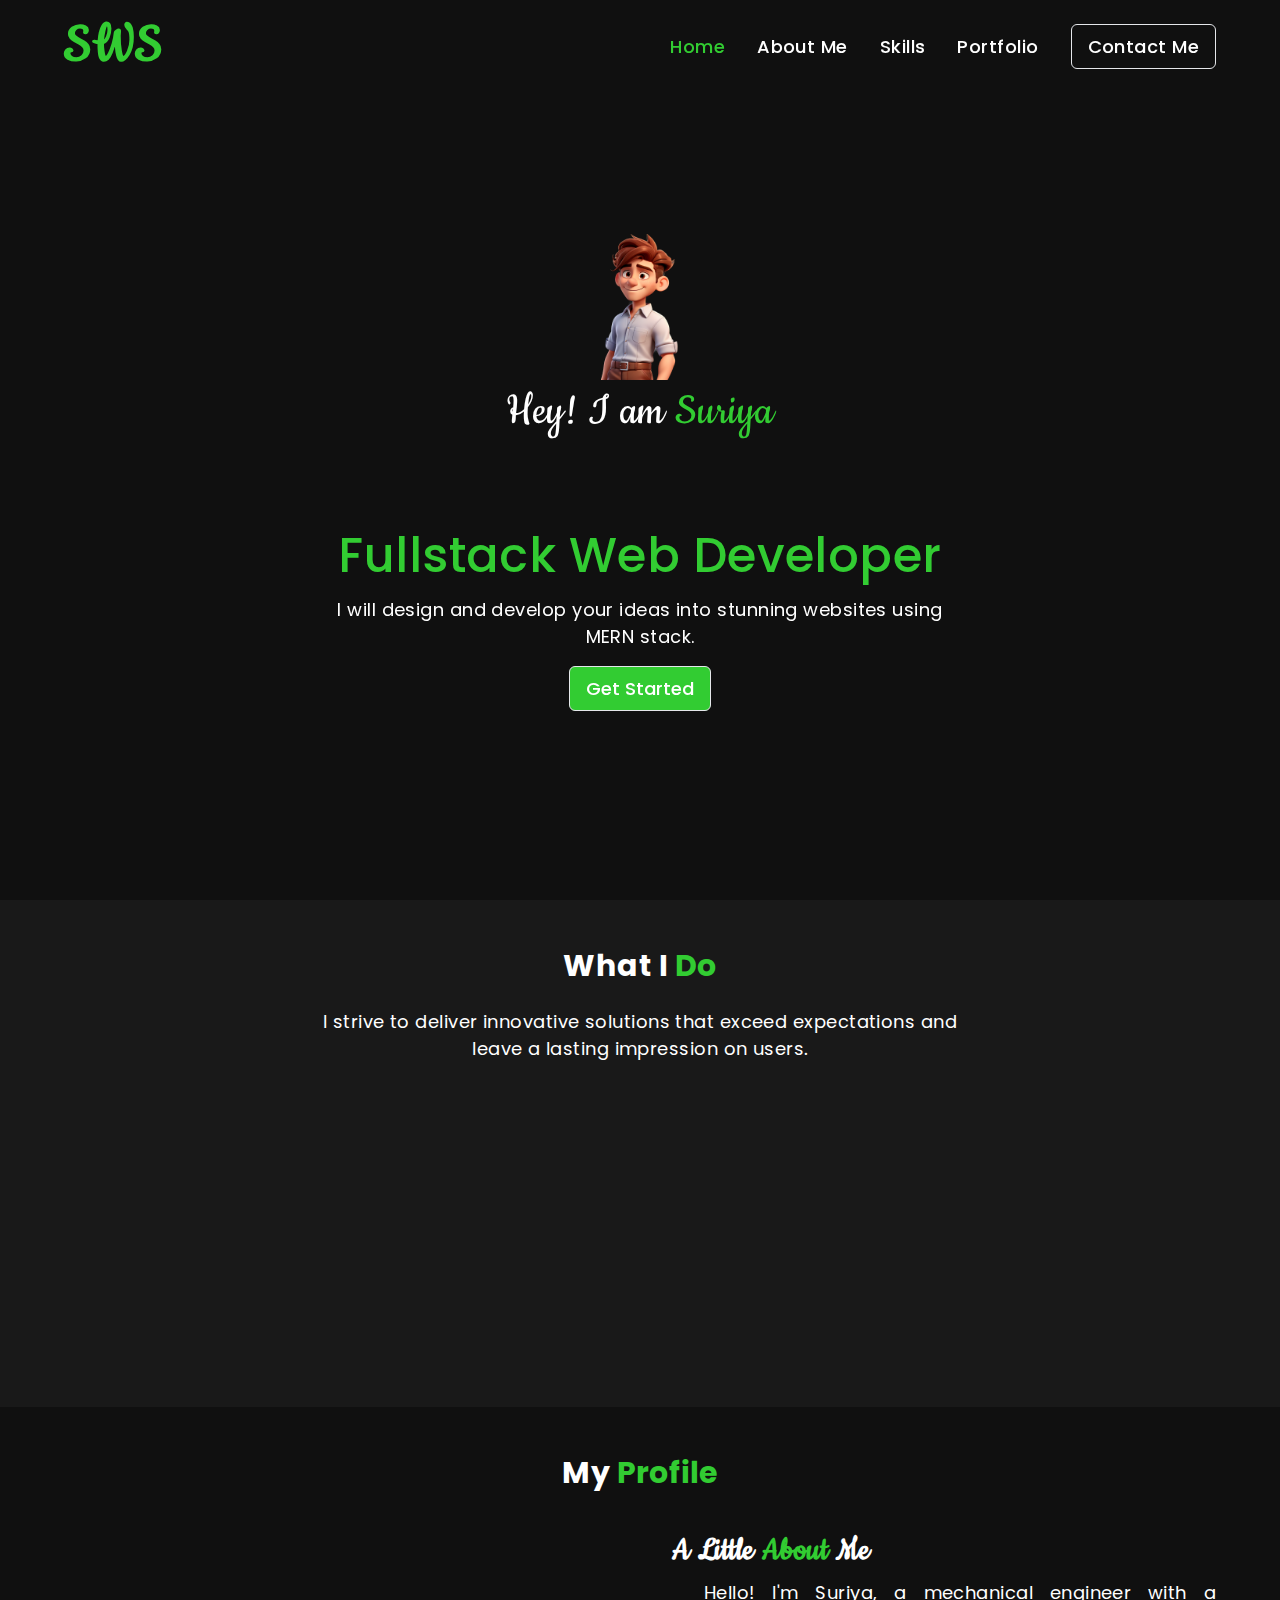
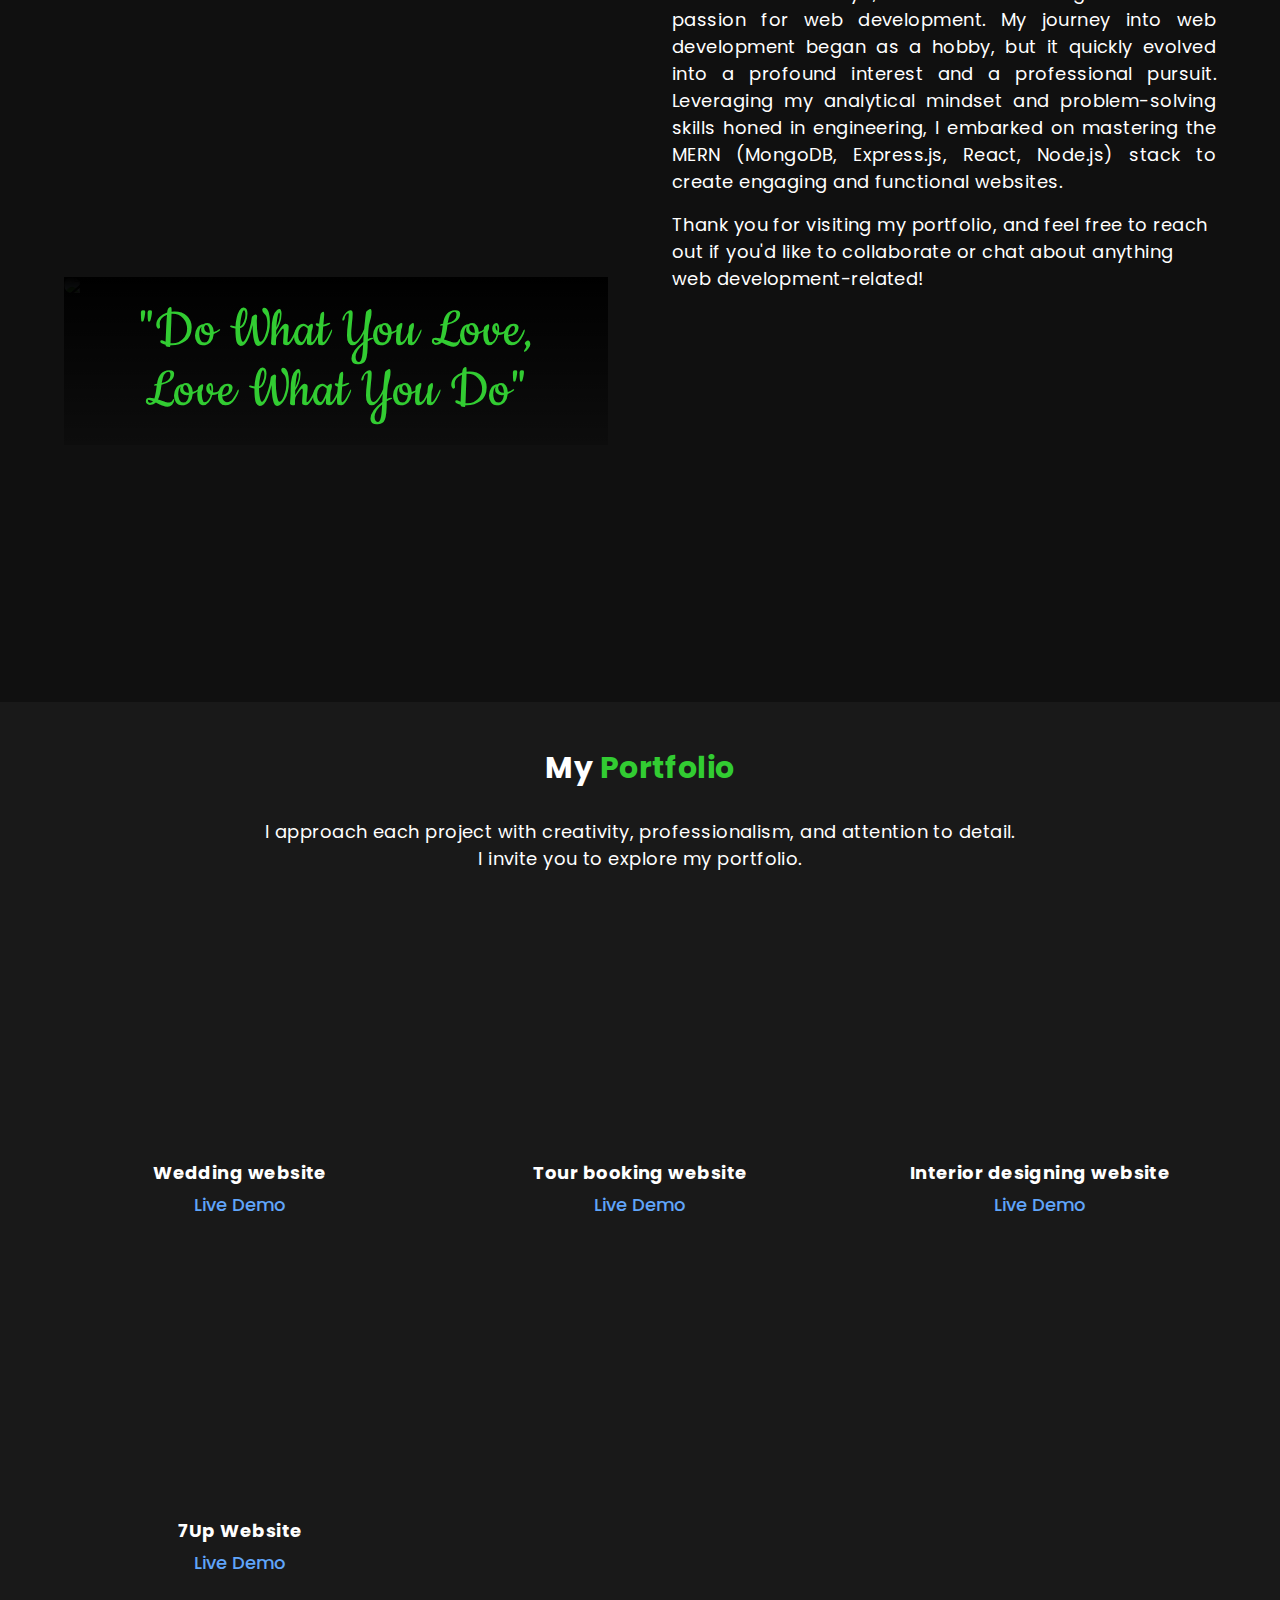
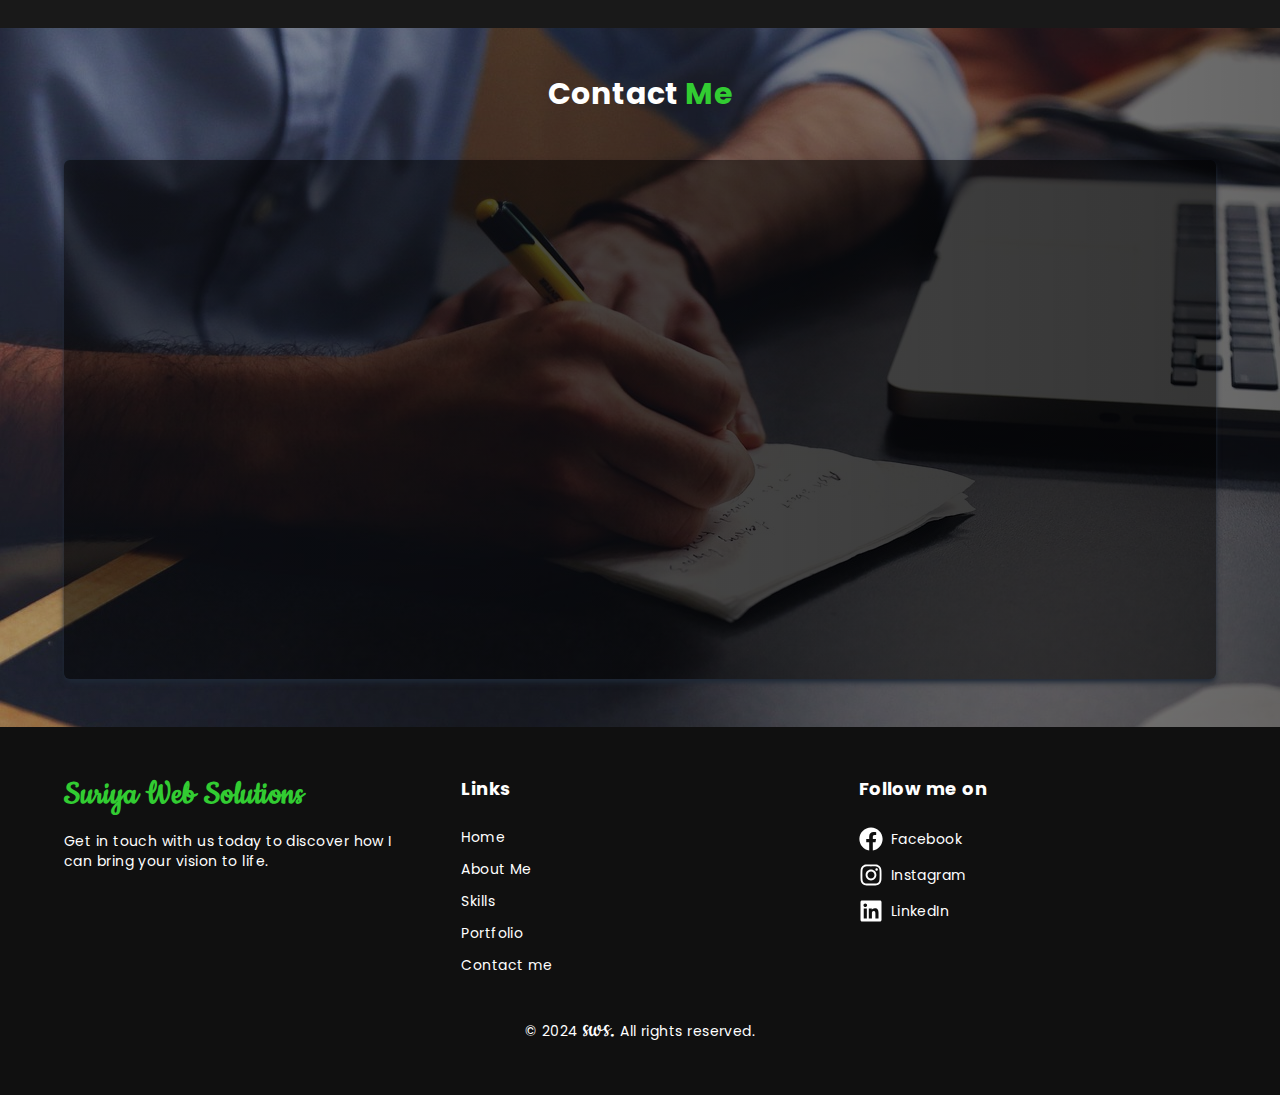
==== index.html @ a18c1758 "hgf" ====
<!doctype html>
<html lang="en">
  <head>
    <meta charset="UTF-8" />
    <link rel="icon" type="image/svg+xml" href="/vite.svg" />
    <meta name="viewport" content="width=device-width, initial-scale=1.0" />
    <title>SWS</title>
    <script type="module" crossorigin src="/assets/index-lg-hmrEb.js"></script>
    <link rel="stylesheet" crossorigin href="/assets/index-BCzqWgz9.css">
  </head>
  <body>
    <div id="root"></div>
  </body>
</html>
---- assets/index-BCzqWgz9.css ----
@import"https://fonts.googleapis.com/css2?family=Cookie&display=swap";@import"https://fonts.googleapis.com/css2?family=Inter:wght@100..900&family=Lato:ital,wght@0,100;0,300;0,400;0,700;0,900;1,100;1,300;1,400;1,700;1,900&family=Montserrat:ital,wght@0,100..900;1,100..900&family=Playfair+Display:ital,wght@0,400..900;1,400..900&family=Poppins:ital,wght@0,100;0,200;0,300;0,400;0,500;0,600;0,700;0,800;0,900;1,100;1,200;1,300;1,400;1,500;1,600;1,700;1,800;1,900&family=Roboto:ital,wght@0,100;0,300;0,400;0,500;0,700;0,900;1,100;1,300;1,400;1,500;1,700;1,900&display=swap";[data-aos][data-aos][data-aos-duration="50"],body[data-aos-duration="50"] [data-aos]{transition-duration:50ms}[data-aos][data-aos][data-aos-delay="50"],body[data-aos-delay="50"] [data-aos]{transition-delay:0}[data-aos][data-aos][data-aos-delay="50"].aos-animate,body[data-aos-delay="50"] [data-aos].aos-animate{transition-delay:50ms}[data-aos][data-aos][data-aos-duration="100"],body[data-aos-duration="100"] [data-aos]{transition-duration:.1s}[data-aos][data-aos][data-aos-delay="100"],body[data-aos-delay="100"] [data-aos]{transition-delay:0}[data-aos][data-aos][data-aos-delay="100"].aos-animate,body[data-aos-delay="100"] [data-aos].aos-animate{transition-delay:.1s}[data-aos][data-aos][data-aos-duration="150"],body[data-aos-duration="150"] [data-aos]{transition-duration:.15s}[data-aos][data-aos][data-aos-delay="150"],body[data-aos-delay="150"] [data-aos]{transition-delay:0}[data-aos][data-aos][data-aos-delay="150"].aos-animate,body[data-aos-delay="150"] [data-aos].aos-animate{transition-delay:.15s}[data-aos][data-aos][data-aos-duration="200"],body[data-aos-duration="200"] [data-aos]{transition-duration:.2s}[data-aos][data-aos][data-aos-delay="200"],body[data-aos-delay="200"] [data-aos]{transition-delay:0}[data-aos][data-aos][data-aos-delay="200"].aos-animate,body[data-aos-delay="200"] [data-aos].aos-animate{transition-delay:.2s}[data-aos][data-aos][data-aos-duration="250"],body[data-aos-duration="250"] [data-aos]{transition-duration:.25s}[data-aos][data-aos][data-aos-delay="250"],body[data-aos-delay="250"] [data-aos]{transition-delay:0}[data-aos][data-aos][data-aos-delay="250"].aos-animate,body[data-aos-delay="250"] [data-aos].aos-animate{transition-delay:.25s}[data-aos][data-aos][data-aos-duration="300"],body[data-aos-duration="300"] [data-aos]{transition-duration:.3s}[data-aos][data-aos][data-aos-delay="300"],body[data-aos-delay="300"] [data-aos]{transition-delay:0}[data-aos][data-aos][data-aos-delay="300"].aos-animate,body[data-aos-delay="300"] [data-aos].aos-animate{transition-delay:.3s}[data-aos][data-aos][data-aos-duration="350"],body[data-aos-duration="350"] [data-aos]{transition-duration:.35s}[data-aos][data-aos][data-aos-delay="350"],body[data-aos-delay="350"] [data-aos]{transition-delay:0}[data-aos][data-aos][data-aos-delay="350"].aos-animate,body[data-aos-delay="350"] [data-aos].aos-animate{transition-delay:.35s}[data-aos][data-aos][data-aos-duration="400"],body[data-aos-duration="400"] [data-aos]{transition-duration:.4s}[data-aos][data-aos][data-aos-delay="400"],body[data-aos-delay="400"] [data-aos]{transition-delay:0}[data-aos][data-aos][data-aos-delay="400"].aos-animate,body[data-aos-delay="400"] [data-aos].aos-animate{transition-delay:.4s}[data-aos][data-aos][data-aos-duration="450"],body[data-aos-duration="450"] [data-aos]{transition-duration:.45s}[data-aos][data-aos][data-aos-delay="450"],body[data-aos-delay="450"] [data-aos]{transition-delay:0}[data-aos][data-aos][data-aos-delay="450"].aos-animate,body[data-aos-delay="450"] [data-aos].aos-animate{transition-delay:.45s}[data-aos][data-aos][data-aos-duration="500"],body[data-aos-duration="500"] [data-aos]{transition-duration:.5s}[data-aos][data-aos][data-aos-delay="500"],body[data-aos-delay="500"] [data-aos]{transition-delay:0}[data-aos][data-aos][data-aos-delay="500"].aos-animate,body[data-aos-delay="500"] [data-aos].aos-animate{transition-delay:.5s}[data-aos][data-aos][data-aos-duration="550"],body[data-aos-duration="550"] [data-aos]{transition-duration:.55s}[data-aos][data-aos][data-aos-delay="550"],body[data-aos-delay="550"] [data-aos]{transition-delay:0}[data-aos][data-aos][data-aos-delay="550"].aos-animate,body[data-aos-delay="550"] [data-aos].aos-animate{transition-delay:.55s}[data-aos][data-aos][data-aos-duration="600"],body[data-aos-duration="600"] [data-aos]{transition-duration:.6s}[data-aos][data-aos][data-aos-delay="600"],body[data-aos-delay="600"] [data-aos]{transition-delay:0}[data-aos][data-aos][data-aos-delay="600"].aos-animate,body[data-aos-delay="600"] [data-aos].aos-animate{transition-delay:.6s}[data-aos][data-aos][data-aos-duration="650"],body[data-aos-duration="650"] [data-aos]{transition-duration:.65s}[data-aos][data-aos][data-aos-delay="650"],body[data-aos-delay="650"] [data-aos]{transition-delay:0}[data-aos][data-aos][data-aos-delay="650"].aos-animate,body[data-aos-delay="650"] [data-aos].aos-animate{transition-delay:.65s}[data-aos][data-aos][data-aos-duration="700"],body[data-aos-duration="700"] [data-aos]{transition-duration:.7s}[data-aos][data-aos][data-aos-delay="700"],body[data-aos-delay="700"] [data-aos]{transition-delay:0}[data-aos][data-aos][data-aos-delay="700"].aos-animate,body[data-aos-delay="700"] [data-aos].aos-animate{transition-delay:.7s}[data-aos][data-aos][data-aos-duration="750"],body[data-aos-duration="750"] [data-aos]{transition-duration:.75s}[data-aos][data-aos][data-aos-delay="750"],body[data-aos-delay="750"] [data-aos]{transition-delay:0}[data-aos][data-aos][data-aos-delay="750"].aos-animate,body[data-aos-delay="750"] [data-aos].aos-animate{transition-delay:.75s}[data-aos][data-aos][data-aos-duration="800"],body[data-aos-duration="800"] [data-aos]{transition-duration:.8s}[data-aos][data-aos][data-aos-delay="800"],body[data-aos-delay="800"] [data-aos]{transition-delay:0}[data-aos][data-aos][data-aos-delay="800"].aos-animate,body[data-aos-delay="800"] [data-aos].aos-animate{transition-delay:.8s}[data-aos][data-aos][data-aos-duration="850"],body[data-aos-duration="850"] [data-aos]{transition-duration:.85s}[data-aos][data-aos][data-aos-delay="850"],body[data-aos-delay="850"] [data-aos]{transition-delay:0}[data-aos][data-aos][data-aos-delay="850"].aos-animate,body[data-aos-delay="850"] [data-aos].aos-animate{transition-delay:.85s}[data-aos][data-aos][data-aos-duration="900"],body[data-aos-duration="900"] [data-aos]{transition-duration:.9s}[data-aos][data-aos][data-aos-delay="900"],body[data-aos-delay="900"] [data-aos]{transition-delay:0}[data-aos][data-aos][data-aos-delay="900"].aos-animate,body[data-aos-delay="900"] [data-aos].aos-animate{transition-delay:.9s}[data-aos][data-aos][data-aos-duration="950"],body[data-aos-duration="950"] [data-aos]{transition-duration:.95s}[data-aos][data-aos][data-aos-delay="950"],body[data-aos-delay="950"] [data-aos]{transition-delay:0}[data-aos][data-aos][data-aos-delay="950"].aos-animate,body[data-aos-delay="950"] [data-aos].aos-animate{transition-delay:.95s}[data-aos][data-aos][data-aos-duration="1000"],body[data-aos-duration="1000"] [data-aos]{transition-duration:1s}[data-aos][data-aos][data-aos-delay="1000"],body[data-aos-delay="1000"] [data-aos]{transition-delay:0}[data-aos][data-aos][data-aos-delay="1000"].aos-animate,body[data-aos-delay="1000"] [data-aos].aos-animate{transition-delay:1s}[data-aos][data-aos][data-aos-duration="1050"],body[data-aos-duration="1050"] [data-aos]{transition-duration:1.05s}[data-aos][data-aos][data-aos-delay="1050"],body[data-aos-delay="1050"] [data-aos]{transition-delay:0}[data-aos][data-aos][data-aos-delay="1050"].aos-animate,body[data-aos-delay="1050"] [data-aos].aos-animate{transition-delay:1.05s}[data-aos][data-aos][data-aos-duration="1100"],body[data-aos-duration="1100"] [data-aos]{transition-duration:1.1s}[data-aos][data-aos][data-aos-delay="1100"],body[data-aos-delay="1100"] [data-aos]{transition-delay:0}[data-aos][data-aos][data-aos-delay="1100"].aos-animate,body[data-aos-delay="1100"] [data-aos].aos-animate{transition-delay:1.1s}[data-aos][data-aos][data-aos-duration="1150"],body[data-aos-duration="1150"] [data-aos]{transition-duration:1.15s}[data-aos][data-aos][data-aos-delay="1150"],body[data-aos-delay="1150"] [data-aos]{transition-delay:0}[data-aos][data-aos][data-aos-delay="1150"].aos-animate,body[data-aos-delay="1150"] [data-aos].aos-animate{transition-delay:1.15s}[data-aos][data-aos][data-aos-duration="1200"],body[data-aos-duration="1200"] [data-aos]{transition-duration:1.2s}[data-aos][data-aos][data-aos-delay="1200"],body[data-aos-delay="1200"] [data-aos]{transition-delay:0}[data-aos][data-aos][data-aos-delay="1200"].aos-animate,body[data-aos-delay="1200"] [data-aos].aos-animate{transition-delay:1.2s}[data-aos][data-aos][data-aos-duration="1250"],body[data-aos-duration="1250"] [data-aos]{transition-duration:1.25s}[data-aos][data-aos][data-aos-delay="1250"],body[data-aos-delay="1250"] [data-aos]{transition-delay:0}[data-aos][data-aos][data-aos-delay="1250"].aos-animate,body[data-aos-delay="1250"] [data-aos].aos-animate{transition-delay:1.25s}[data-aos][data-aos][data-aos-duration="1300"],body[data-aos-duration="1300"] [data-aos]{transition-duration:1.3s}[data-aos][data-aos][data-aos-delay="1300"],body[data-aos-delay="1300"] [data-aos]{transition-delay:0}[data-aos][data-aos][data-aos-delay="1300"].aos-animate,body[data-aos-delay="1300"] [data-aos].aos-animate{transition-delay:1.3s}[data-aos][data-aos][data-aos-duration="1350"],body[data-aos-duration="1350"] [data-aos]{transition-duration:1.35s}[data-aos][data-aos][data-aos-delay="1350"],body[data-aos-delay="1350"] [data-aos]{transition-delay:0}[data-aos][data-aos][data-aos-delay="1350"].aos-animate,body[data-aos-delay="1350"] [data-aos].aos-animate{transition-delay:1.35s}[data-aos][data-aos][data-aos-duration="1400"],body[data-aos-duration="1400"] [data-aos]{transition-duration:1.4s}[data-aos][data-aos][data-aos-delay="1400"],body[data-aos-delay="1400"] [data-aos]{transition-delay:0}[data-aos][data-aos][data-aos-delay="1400"].aos-animate,body[data-aos-delay="1400"] [data-aos].aos-animate{transition-delay:1.4s}[data-aos][data-aos][data-aos-duration="1450"],body[data-aos-duration="1450"] [data-aos]{transition-duration:1.45s}[data-aos][data-aos][data-aos-delay="1450"],body[data-aos-delay="1450"] [data-aos]{transition-delay:0}[data-aos][data-aos][data-aos-delay="1450"].aos-animate,body[data-aos-delay="1450"] [data-aos].aos-animate{transition-delay:1.45s}[data-aos][data-aos][data-aos-duration="1500"],body[data-aos-duration="1500"] [data-aos]{transition-duration:1.5s}[data-aos][data-aos][data-aos-delay="1500"],body[data-aos-delay="1500"] [data-aos]{transition-delay:0}[data-aos][data-aos][data-aos-delay="1500"].aos-animate,body[data-aos-delay="1500"] [data-aos].aos-animate{transition-delay:1.5s}[data-aos][data-aos][data-aos-duration="1550"],body[data-aos-duration="1550"] [data-aos]{transition-duration:1.55s}[data-aos][data-aos][data-aos-delay="1550"],body[data-aos-delay="1550"] [data-aos]{transition-delay:0}[data-aos][data-aos][data-aos-delay="1550"].aos-animate,body[data-aos-delay="1550"] [data-aos].aos-animate{transition-delay:1.55s}[data-aos][data-aos][data-aos-duration="1600"],body[data-aos-duration="1600"] [data-aos]{transition-duration:1.6s}[data-aos][data-aos][data-aos-delay="1600"],body[data-aos-delay="1600"] [data-aos]{transition-delay:0}[data-aos][data-aos][data-aos-delay="1600"].aos-animate,body[data-aos-delay="1600"] [data-aos].aos-animate{transition-delay:1.6s}[data-aos][data-aos][data-aos-duration="1650"],body[data-aos-duration="1650"] [data-aos]{transition-duration:1.65s}[data-aos][data-aos][data-aos-delay="1650"],body[data-aos-delay="1650"] [data-aos]{transition-delay:0}[data-aos][data-aos][data-aos-delay="1650"].aos-animate,body[data-aos-delay="1650"] [data-aos].aos-animate{transition-delay:1.65s}[data-aos][data-aos][data-aos-duration="1700"],body[data-aos-duration="1700"] [data-aos]{transition-duration:1.7s}[data-aos][data-aos][data-aos-delay="1700"],body[data-aos-delay="1700"] [data-aos]{transition-delay:0}[data-aos][data-aos][data-aos-delay="1700"].aos-animate,body[data-aos-delay="1700"] [data-aos].aos-animate{transition-delay:1.7s}[data-aos][data-aos][data-aos-duration="1750"],body[data-aos-duration="1750"] [data-aos]{transition-duration:1.75s}[data-aos][data-aos][data-aos-delay="1750"],body[data-aos-delay="1750"] [data-aos]{transition-delay:0}[data-aos][data-aos][data-aos-delay="1750"].aos-animate,body[data-aos-delay="1750"] [data-aos].aos-animate{transition-delay:1.75s}[data-aos][data-aos][data-aos-duration="1800"],body[data-aos-duration="1800"] [data-aos]{transition-duration:1.8s}[data-aos][data-aos][data-aos-delay="1800"],body[data-aos-delay="1800"] [data-aos]{transition-delay:0}[data-aos][data-aos][data-aos-delay="1800"].aos-animate,body[data-aos-delay="1800"] [data-aos].aos-animate{transition-delay:1.8s}[data-aos][data-aos][data-aos-duration="1850"],body[data-aos-duration="1850"] [data-aos]{transition-duration:1.85s}[data-aos][data-aos][data-aos-delay="1850"],body[data-aos-delay="1850"] [data-aos]{transition-delay:0}[data-aos][data-aos][data-aos-delay="1850"].aos-animate,body[data-aos-delay="1850"] [data-aos].aos-animate{transition-delay:1.85s}[data-aos][data-aos][data-aos-duration="1900"],body[data-aos-duration="1900"] [data-aos]{transition-duration:1.9s}[data-aos][data-aos][data-aos-delay="1900"],body[data-aos-delay="1900"] [data-aos]{transition-delay:0}[data-aos][data-aos][data-aos-delay="1900"].aos-animate,body[data-aos-delay="1900"] [data-aos].aos-animate{transition-delay:1.9s}[data-aos][data-aos][data-aos-duration="1950"],body[data-aos-duration="1950"] [data-aos]{transition-duration:1.95s}[data-aos][data-aos][data-aos-delay="1950"],body[data-aos-delay="1950"] [data-aos]{transition-delay:0}[data-aos][data-aos][data-aos-delay="1950"].aos-animate,body[data-aos-delay="1950"] [data-aos].aos-animate{transition-delay:1.95s}[data-aos][data-aos][data-aos-duration="2000"],body[data-aos-duration="2000"] [data-aos]{transition-duration:2s}[data-aos][data-aos][data-aos-delay="2000"],body[data-aos-delay="2000"] [data-aos]{transition-delay:0}[data-aos][data-aos][data-aos-delay="2000"].aos-animate,body[data-aos-delay="2000"] [data-aos].aos-animate{transition-delay:2s}[data-aos][data-aos][data-aos-duration="2050"],body[data-aos-duration="2050"] [data-aos]{transition-duration:2.05s}[data-aos][data-aos][data-aos-delay="2050"],body[data-aos-delay="2050"] [data-aos]{transition-delay:0}[data-aos][data-aos][data-aos-delay="2050"].aos-animate,body[data-aos-delay="2050"] [data-aos].aos-animate{transition-delay:2.05s}[data-aos][data-aos][data-aos-duration="2100"],body[data-aos-duration="2100"] [data-aos]{transition-duration:2.1s}[data-aos][data-aos][data-aos-delay="2100"],body[data-aos-delay="2100"] [data-aos]{transition-delay:0}[data-aos][data-aos][data-aos-delay="2100"].aos-animate,body[data-aos-delay="2100"] [data-aos].aos-animate{transition-delay:2.1s}[data-aos][data-aos][data-aos-duration="2150"],body[data-aos-duration="2150"] [data-aos]{transition-duration:2.15s}[data-aos][data-aos][data-aos-delay="2150"],body[data-aos-delay="2150"] [data-aos]{transition-delay:0}[data-aos][data-aos][data-aos-delay="2150"].aos-animate,body[data-aos-delay="2150"] [data-aos].aos-animate{transition-delay:2.15s}[data-aos][data-aos][data-aos-duration="2200"],body[data-aos-duration="2200"] [data-aos]{transition-duration:2.2s}[data-aos][data-aos][data-aos-delay="2200"],body[data-aos-delay="2200"] [data-aos]{transition-delay:0}[data-aos][data-aos][data-aos-delay="2200"].aos-animate,body[data-aos-delay="2200"] [data-aos].aos-animate{transition-delay:2.2s}[data-aos][data-aos][data-aos-duration="2250"],body[data-aos-duration="2250"] [data-aos]{transition-duration:2.25s}[data-aos][data-aos][data-aos-delay="2250"],body[data-aos-delay="2250"] [data-aos]{transition-delay:0}[data-aos][data-aos][data-aos-delay="2250"].aos-animate,body[data-aos-delay="2250"] [data-aos].aos-animate{transition-delay:2.25s}[data-aos][data-aos][data-aos-duration="2300"],body[data-aos-duration="2300"] [data-aos]{transition-duration:2.3s}[data-aos][data-aos][data-aos-delay="2300"],body[data-aos-delay="2300"] [data-aos]{transition-delay:0}[data-aos][data-aos][data-aos-delay="2300"].aos-animate,body[data-aos-delay="2300"] [data-aos].aos-animate{transition-delay:2.3s}[data-aos][data-aos][data-aos-duration="2350"],body[data-aos-duration="2350"] [data-aos]{transition-duration:2.35s}[data-aos][data-aos][data-aos-delay="2350"],body[data-aos-delay="2350"] [data-aos]{transition-delay:0}[data-aos][data-aos][data-aos-delay="2350"].aos-animate,body[data-aos-delay="2350"] [data-aos].aos-animate{transition-delay:2.35s}[data-aos][data-aos][data-aos-duration="2400"],body[data-aos-duration="2400"] [data-aos]{transition-duration:2.4s}[data-aos][data-aos][data-aos-delay="2400"],body[data-aos-delay="2400"] [data-aos]{transition-delay:0}[data-aos][data-aos][data-aos-delay="2400"].aos-animate,body[data-aos-delay="2400"] [data-aos].aos-animate{transition-delay:2.4s}[data-aos][data-aos][data-aos-duration="2450"],body[data-aos-duration="2450"] [data-aos]{transition-duration:2.45s}[data-aos][data-aos][data-aos-delay="2450"],body[data-aos-delay="2450"] [data-aos]{transition-delay:0}[data-aos][data-aos][data-aos-delay="2450"].aos-animate,body[data-aos-delay="2450"] [data-aos].aos-animate{transition-delay:2.45s}[data-aos][data-aos][data-aos-duration="2500"],body[data-aos-duration="2500"] [data-aos]{transition-duration:2.5s}[data-aos][data-aos][data-aos-delay="2500"],body[data-aos-delay="2500"] [data-aos]{transition-delay:0}[data-aos][data-aos][data-aos-delay="2500"].aos-animate,body[data-aos-delay="2500"] [data-aos].aos-animate{transition-delay:2.5s}[data-aos][data-aos][data-aos-duration="2550"],body[data-aos-duration="2550"] [data-aos]{transition-duration:2.55s}[data-aos][data-aos][data-aos-delay="2550"],body[data-aos-delay="2550"] [data-aos]{transition-delay:0}[data-aos][data-aos][data-aos-delay="2550"].aos-animate,body[data-aos-delay="2550"] [data-aos].aos-animate{transition-delay:2.55s}[data-aos][data-aos][data-aos-duration="2600"],body[data-aos-duration="2600"] [data-aos]{transition-duration:2.6s}[data-aos][data-aos][data-aos-delay="2600"],body[data-aos-delay="2600"] [data-aos]{transition-delay:0}[data-aos][data-aos][data-aos-delay="2600"].aos-animate,body[data-aos-delay="2600"] [data-aos].aos-animate{transition-delay:2.6s}[data-aos][data-aos][data-aos-duration="2650"],body[data-aos-duration="2650"] [data-aos]{transition-duration:2.65s}[data-aos][data-aos][data-aos-delay="2650"],body[data-aos-delay="2650"] [data-aos]{transition-delay:0}[data-aos][data-aos][data-aos-delay="2650"].aos-animate,body[data-aos-delay="2650"] [data-aos].aos-animate{transition-delay:2.65s}[data-aos][data-aos][data-aos-duration="2700"],body[data-aos-duration="2700"] [data-aos]{transition-duration:2.7s}[data-aos][data-aos][data-aos-delay="2700"],body[data-aos-delay="2700"] [data-aos]{transition-delay:0}[data-aos][data-aos][data-aos-delay="2700"].aos-animate,body[data-aos-delay="2700"] [data-aos].aos-animate{transition-delay:2.7s}[data-aos][data-aos][data-aos-duration="2750"],body[data-aos-duration="2750"] [data-aos]{transition-duration:2.75s}[data-aos][data-aos][data-aos-delay="2750"],body[data-aos-delay="2750"] [data-aos]{transition-delay:0}[data-aos][data-aos][data-aos-delay="2750"].aos-animate,body[data-aos-delay="2750"] [data-aos].aos-animate{transition-delay:2.75s}[data-aos][data-aos][data-aos-duration="2800"],body[data-aos-duration="2800"] [data-aos]{transition-duration:2.8s}[data-aos][data-aos][data-aos-delay="2800"],body[data-aos-delay="2800"] [data-aos]{transition-delay:0}[data-aos][data-aos][data-aos-delay="2800"].aos-animate,body[data-aos-delay="2800"] [data-aos].aos-animate{transition-delay:2.8s}[data-aos][data-aos][data-aos-duration="2850"],body[data-aos-duration="2850"] [data-aos]{transition-duration:2.85s}[data-aos][data-aos][data-aos-delay="2850"],body[data-aos-delay="2850"] [data-aos]{transition-delay:0}[data-aos][data-aos][data-aos-delay="2850"].aos-animate,body[data-aos-delay="2850"] [data-aos].aos-animate{transition-delay:2.85s}[data-aos][data-aos][data-aos-duration="2900"],body[data-aos-duration="2900"] [data-aos]{transition-duration:2.9s}[data-aos][data-aos][data-aos-delay="2900"],body[data-aos-delay="2900"] [data-aos]{transition-delay:0}[data-aos][data-aos][data-aos-delay="2900"].aos-animate,body[data-aos-delay="2900"] [data-aos].aos-animate{transition-delay:2.9s}[data-aos][data-aos][data-aos-duration="2950"],body[data-aos-duration="2950"] [data-aos]{transition-duration:2.95s}[data-aos][data-aos][data-aos-delay="2950"],body[data-aos-delay="2950"] [data-aos]{transition-delay:0}[data-aos][data-aos][data-aos-delay="2950"].aos-animate,body[data-aos-delay="2950"] [data-aos].aos-animate{transition-delay:2.95s}[data-aos][data-aos][data-aos-duration="3000"],body[data-aos-duration="3000"] [data-aos]{transition-duration:3s}[data-aos][data-aos][data-aos-delay="3000"],body[data-aos-delay="3000"] [data-aos]{transition-delay:0}[data-aos][data-aos][data-aos-delay="3000"].aos-animate,body[data-aos-delay="3000"] [data-aos].aos-animate{transition-delay:3s}[data-aos][data-aos][data-aos-easing=linear],body[data-aos-easing=linear] [data-aos]{transition-timing-function:cubic-bezier(.25,.25,.75,.75)}[data-aos][data-aos][data-aos-easing=ease],body[data-aos-easing=ease] [data-aos]{transition-timing-function:ease}[data-aos][data-aos][data-aos-easing=ease-in],body[data-aos-easing=ease-in] [data-aos]{transition-timing-function:ease-in}[data-aos][data-aos][data-aos-easing=ease-out],body[data-aos-easing=ease-out] [data-aos]{transition-timing-function:ease-out}[data-aos][data-aos][data-aos-easing=ease-in-out],body[data-aos-easing=ease-in-out] [data-aos]{transition-timing-function:ease-in-out}[data-aos][data-aos][data-aos-easing=ease-in-back],body[data-aos-easing=ease-in-back] [data-aos]{transition-timing-function:cubic-bezier(.6,-.28,.735,.045)}[data-aos][data-aos][data-aos-easing=ease-out-back],body[data-aos-easing=ease-out-back] [data-aos]{transition-timing-function:cubic-bezier(.175,.885,.32,1.275)}[data-aos][data-aos][data-aos-easing=ease-in-out-back],body[data-aos-easing=ease-in-out-back] [data-aos]{transition-timing-function:cubic-bezier(.68,-.55,.265,1.55)}[data-aos][data-aos][data-aos-easing=ease-in-sine],body[data-aos-easing=ease-in-sine] [data-aos]{transition-timing-function:cubic-bezier(.47,0,.745,.715)}[data-aos][data-aos][data-aos-easing=ease-out-sine],body[data-aos-easing=ease-out-sine] [data-aos]{transition-timing-function:cubic-bezier(.39,.575,.565,1)}[data-aos][data-aos][data-aos-easing=ease-in-out-sine],body[data-aos-easing=ease-in-out-sine] [data-aos]{transition-timing-function:cubic-bezier(.445,.05,.55,.95)}[data-aos][data-aos][data-aos-easing=ease-in-quad],body[data-aos-easing=ease-in-quad] [data-aos]{transition-timing-function:cubic-bezier(.55,.085,.68,.53)}[data-aos][data-aos][data-aos-easing=ease-out-quad],body[data-aos-easing=ease-out-quad] [data-aos]{transition-timing-function:cubic-bezier(.25,.46,.45,.94)}[data-aos][data-aos][data-aos-easing=ease-in-out-quad],body[data-aos-easing=ease-in-out-quad] [data-aos]{transition-timing-function:cubic-bezier(.455,.03,.515,.955)}[data-aos][data-aos][data-aos-easing=ease-in-cubic],body[data-aos-easing=ease-in-cubic] [data-aos]{transition-timing-function:cubic-bezier(.55,.085,.68,.53)}[data-aos][data-aos][data-aos-easing=ease-out-cubic],body[data-aos-easing=ease-out-cubic] [data-aos]{transition-timing-function:cubic-bezier(.25,.46,.45,.94)}[data-aos][data-aos][data-aos-easing=ease-in-out-cubic],body[data-aos-easing=ease-in-out-cubic] [data-aos]{transition-timing-function:cubic-bezier(.455,.03,.515,.955)}[data-aos][data-aos][data-aos-easing=ease-in-quart],body[data-aos-easing=ease-in-quart] [data-aos]{transition-timing-function:cubic-bezier(.55,.085,.68,.53)}[data-aos][data-aos][data-aos-easing=ease-out-quart],body[data-aos-easing=ease-out-quart] [data-aos]{transition-timing-function:cubic-bezier(.25,.46,.45,.94)}[data-aos][data-aos][data-aos-easing=ease-in-out-quart],body[data-aos-easing=ease-in-out-quart] [data-aos]{transition-timing-function:cubic-bezier(.455,.03,.515,.955)}[data-aos^=fade][data-aos^=fade]{opacity:0;transition-property:opacity,transform}[data-aos^=fade][data-aos^=fade].aos-animate{opacity:1;transform:translateZ(0)}[data-aos=fade-up]{transform:translate3d(0,100px,0)}[data-aos=fade-down]{transform:translate3d(0,-100px,0)}[data-aos=fade-right]{transform:translate3d(-100px,0,0)}[data-aos=fade-left]{transform:translate3d(100px,0,0)}[data-aos=fade-up-right]{transform:translate3d(-100px,100px,0)}[data-aos=fade-up-left]{transform:translate3d(100px,100px,0)}[data-aos=fade-down-right]{transform:translate3d(-100px,-100px,0)}[data-aos=fade-down-left]{transform:translate3d(100px,-100px,0)}[data-aos^=zoom][data-aos^=zoom]{opacity:0;transition-property:opacity,transform}[data-aos^=zoom][data-aos^=zoom].aos-animate{opacity:1;transform:translateZ(0) scale(1)}[data-aos=zoom-in]{transform:scale(.6)}[data-aos=zoom-in-up]{transform:translate3d(0,100px,0) scale(.6)}[data-aos=zoom-in-down]{transform:translate3d(0,-100px,0) scale(.6)}[data-aos=zoom-in-right]{transform:translate3d(-100px,0,0) scale(.6)}[data-aos=zoom-in-left]{transform:translate3d(100px,0,0) scale(.6)}[data-aos=zoom-out]{transform:scale(1.2)}[data-aos=zoom-out-up]{transform:translate3d(0,100px,0) scale(1.2)}[data-aos=zoom-out-down]{transform:translate3d(0,-100px,0) scale(1.2)}[data-aos=zoom-out-right]{transform:translate3d(-100px,0,0) scale(1.2)}[data-aos=zoom-out-left]{transform:translate3d(100px,0,0) scale(1.2)}[data-aos^=slide][data-aos^=slide]{transition-property:transform}[data-aos^=slide][data-aos^=slide].aos-animate{transform:translateZ(0)}[data-aos=slide-up]{transform:translate3d(0,100%,0)}[data-aos=slide-down]{transform:translate3d(0,-100%,0)}[data-aos=slide-right]{transform:translate3d(-100%,0,0)}[data-aos=slide-left]{transform:translate3d(100%,0,0)}[data-aos^=flip][data-aos^=flip]{backface-visibility:hidden;transition-property:transform}[data-aos=flip-left]{transform:perspective(2500px) rotateY(-100deg)}[data-aos=flip-left].aos-animate{transform:perspective(2500px) rotateY(0)}[data-aos=flip-right]{transform:perspective(2500px) rotateY(100deg)}[data-aos=flip-right].aos-animate{transform:perspective(2500px) rotateY(0)}[data-aos=flip-up]{transform:perspective(2500px) rotateX(-100deg)}[data-aos=flip-up].aos-animate{transform:perspective(2500px) rotateX(0)}[data-aos=flip-down]{transform:perspective(2500px) rotateX(100deg)}[data-aos=flip-down].aos-animate{transform:perspective(2500px) rotateX(0)}*,:before,:after{box-sizing:border-box;border-width:0;border-style:solid;border-color:#e5e7eb}:before,:after{--tw-content: ""}html,:host{line-height:1.5;-webkit-text-size-adjust:100%;-moz-tab-size:4;-o-tab-size:4;tab-size:4;font-family:ui-sans-serif,system-ui,sans-serif,"Apple Color Emoji","Segoe UI Emoji",Segoe UI Symbol,"Noto Color Emoji";font-feature-settings:normal;font-variation-settings:normal;-webkit-tap-highlight-color:transparent}body{margin:0;line-height:inherit}hr{height:0;color:inherit;border-top-width:1px}abbr:where([title]){-webkit-text-decoration:underline dotted;text-decoration:underline dotted}h1,h2,h3,h4,h5,h6{font-size:inherit;font-weight:inherit}a{color:inherit;text-decoration:inherit}b,strong{font-weight:bolder}code,kbd,samp,pre{font-family:ui-monospace,SFMono-Regular,Menlo,Monaco,Consolas,Liberation Mono,Courier New,monospace;font-feature-settings:normal;font-variation-settings:normal;font-size:1em}small{font-size:80%}sub,sup{font-size:75%;line-height:0;position:relative;vertical-align:baseline}sub{bottom:-.25em}sup{top:-.5em}table{text-indent:0;border-color:inherit;border-collapse:collapse}button,input,optgroup,select,textarea{font-family:inherit;font-feature-settings:inherit;font-variation-settings:inherit;font-size:100%;font-weight:inherit;line-height:inherit;color:inherit;margin:0;padding:0}button,select{text-transform:none}button,[type=button],[type=reset],[type=submit]{-webkit-appearance:button;background-color:transparent;background-image:none}:-moz-focusring{outline:auto}:-moz-ui-invalid{box-shadow:none}progress{vertical-align:baseline}::-webkit-inner-spin-button,::-webkit-outer-spin-button{height:auto}[type=search]{-webkit-appearance:textfield;outline-offset:-2px}::-webkit-search-decoration{-webkit-appearance:none}::-webkit-file-upload-button{-webkit-appearance:button;font:inherit}summary{display:list-item}blockquote,dl,dd,h1,h2,h3,h4,h5,h6,hr,figure,p,pre{margin:0}fieldset{margin:0;padding:0}legend{padding:0}ol,ul,menu{list-style:none;margin:0;padding:0}dialog{padding:0}textarea{resize:vertical}input::-moz-placeholder,textarea::-moz-placeholder{opacity:1;color:#9ca3af}input::placeholder,textarea::placeholder{opacity:1;color:#9ca3af}button,[role=button]{cursor:pointer}:disabled{cursor:default}img,svg,video,canvas,audio,iframe,embed,object{display:block;vertical-align:middle}img,video{max-width:100%;height:auto}[hidden]{display:none}*,:before,:after{--tw-border-spacing-x: 0;--tw-border-spacing-y: 0;--tw-translate-x: 0;--tw-translate-y: 0;--tw-rotate: 0;--tw-skew-x: 0;--tw-skew-y: 0;--tw-scale-x: 1;--tw-scale-y: 1;--tw-pan-x: ;--tw-pan-y: ;--tw-pinch-zoom: ;--tw-scroll-snap-strictness: proximity;--tw-gradient-from-position: ;--tw-gradient-via-position: ;--tw-gradient-to-position: ;--tw-ordinal: ;--tw-slashed-zero: ;--tw-numeric-figure: ;--tw-numeric-spacing: ;--tw-numeric-fraction: ;--tw-ring-inset: ;--tw-ring-offset-width: 0px;--tw-ring-offset-color: #fff;--tw-ring-color: rgb(59 130 246 / .5);--tw-ring-offset-shadow: 0 0 #0000;--tw-ring-shadow: 0 0 #0000;--tw-shadow: 0 0 #0000;--tw-shadow-colored: 0 0 #0000;--tw-blur: ;--tw-brightness: ;--tw-contrast: ;--tw-grayscale: ;--tw-hue-rotate: ;--tw-invert: ;--tw-saturate: ;--tw-sepia: ;--tw-drop-shadow: ;--tw-backdrop-blur: ;--tw-backdrop-brightness: ;--tw-backdrop-contrast: ;--tw-backdrop-grayscale: ;--tw-backdrop-hue-rotate: ;--tw-backdrop-invert: ;--tw-backdrop-opacity: ;--tw-backdrop-saturate: ;--tw-backdrop-sepia: }::backdrop{--tw-border-spacing-x: 0;--tw-border-spacing-y: 0;--tw-translate-x: 0;--tw-translate-y: 0;--tw-rotate: 0;--tw-skew-x: 0;--tw-skew-y: 0;--tw-scale-x: 1;--tw-scale-y: 1;--tw-pan-x: ;--tw-pan-y: ;--tw-pinch-zoom: ;--tw-scroll-snap-strictness: proximity;--tw-gradient-from-position: ;--tw-gradient-via-position: ;--tw-gradient-to-position: ;--tw-ordinal: ;--tw-slashed-zero: ;--tw-numeric-figure: ;--tw-numeric-spacing: ;--tw-numeric-fraction: ;--tw-ring-inset: ;--tw-ring-offset-width: 0px;--tw-ring-offset-color: #fff;--tw-ring-color: rgb(59 130 246 / .5);--tw-ring-offset-shadow: 0 0 #0000;--tw-ring-shadow: 0 0 #0000;--tw-shadow: 0 0 #0000;--tw-shadow-colored: 0 0 #0000;--tw-blur: ;--tw-brightness: ;--tw-contrast: ;--tw-grayscale: ;--tw-hue-rotate: ;--tw-invert: ;--tw-saturate: ;--tw-sepia: ;--tw-drop-shadow: ;--tw-backdrop-blur: ;--tw-backdrop-brightness: ;--tw-backdrop-contrast: ;--tw-backdrop-grayscale: ;--tw-backdrop-hue-rotate: ;--tw-backdrop-invert: ;--tw-backdrop-opacity: ;--tw-backdrop-saturate: ;--tw-backdrop-sepia: }.container{width:100%}@media (min-width: 640px){.container{max-width:640px}}@media (min-width: 768px){.container{max-width:768px}}@media (min-width: 1024px){.container{max-width:1024px}}@media (min-width: 1280px){.container{max-width:1280px}}@media (min-width: 1536px){.container{max-width:1536px}}.fixed{position:fixed}.absolute{position:absolute}.relative{position:relative}.left-0{left:0}.right-0{right:0}.right-8{right:2rem}.right-full{right:100%}.top-0{top:0}.z-10{z-index:10}.z-20{z-index:20}.z-30{z-index:30}.mx-2{margin-left:.5rem;margin-right:.5rem}.mx-auto{margin-left:auto;margin-right:auto}.my-8{margin-top:2rem;margin-bottom:2rem}.mb-12{margin-bottom:3rem}.mb-24{margin-bottom:6rem}.mb-3{margin-bottom:.75rem}.mb-4{margin-bottom:1rem}.mb-6{margin-bottom:1.5rem}.mr-2{margin-right:.5rem}.mt-1{margin-top:.25rem}.mt-12{margin-top:3rem}.mt-16{margin-top:4rem}.mt-2{margin-top:.5rem}.mt-4{margin-top:1rem}.mt-6{margin-top:1.5rem}.mt-8{margin-top:2rem}.flex{display:flex}.grid{display:grid}.hidden{display:none}.size-10{width:2.5rem;height:2.5rem}.size-20{width:5rem;height:5rem}.size-6{width:1.5rem;height:1.5rem}.size-7{width:1.75rem;height:1.75rem}.size-8{width:2rem;height:2rem}.size-80{width:20rem;height:20rem}.size-\[150px\]{width:150px;height:150px}.h-dvh{height:100dvh}.h-full{height:100%}.h-svh{height:100svh}.w-1\/3{width:33.333333%}.w-2\/3{width:66.666667%}.w-fit{width:-moz-fit-content;width:fit-content}.w-full{width:100%}.flex-1{flex:1 1 0%}@keyframes pulse{50%{opacity:.5}}.animate-pulse{animation:pulse 2s cubic-bezier(.4,0,.6,1) infinite}@keyframes spin{to{transform:rotate(360deg)}}.animate-spin{animation:spin 1s linear infinite}.grid-cols-1{grid-template-columns:repeat(1,minmax(0,1fr))}.grid-cols-2{grid-template-columns:repeat(2,minmax(0,1fr))}.flex-col{flex-direction:column}.items-center{align-items:center}.justify-center{justify-content:center}.justify-between{justify-content:space-between}.gap-10{gap:2.5rem}.gap-12{gap:3rem}.gap-16{gap:4rem}.gap-2{gap:.5rem}.gap-4{gap:1rem}.space-x-8>:not([hidden])~:not([hidden]){--tw-space-x-reverse: 0;margin-right:calc(2rem * var(--tw-space-x-reverse));margin-left:calc(2rem * calc(1 - var(--tw-space-x-reverse)))}.space-y-12>:not([hidden])~:not([hidden]){--tw-space-y-reverse: 0;margin-top:calc(3rem * calc(1 - var(--tw-space-y-reverse)));margin-bottom:calc(3rem * var(--tw-space-y-reverse))}.space-y-6>:not([hidden])~:not([hidden]){--tw-space-y-reverse: 0;margin-top:calc(1.5rem * calc(1 - var(--tw-space-y-reverse)));margin-bottom:calc(1.5rem * var(--tw-space-y-reverse))}.overflow-hidden{overflow:hidden}.overflow-x-hidden{overflow-x:hidden}.overflow-x-scroll{overflow-x:scroll}.scroll-smooth{scroll-behavior:smooth}.rounded{border-radius:.25rem}.rounded-md{border-radius:.375rem}.rounded-xl{border-radius:.75rem}.border{border-width:1px}.border-2{border-width:2px}.border-b{border-bottom-width:1px}.border-red-500{--tw-border-opacity: 1;border-color:rgb(239 68 68 / var(--tw-border-opacity))}.border-white{--tw-border-opacity: 1;border-color:rgb(255 255 255 / var(--tw-border-opacity))}.bg-bgh{--tw-bg-opacity: 1;background-color:rgb(16 16 16 / var(--tw-bg-opacity))}.bg-black{--tw-bg-opacity: 1;background-color:rgb(0 0 0 / var(--tw-bg-opacity))}.bg-cd1{--tw-bg-opacity: 1;background-color:rgb(38 38 38 / var(--tw-bg-opacity))}.bg-cd2{--tw-bg-opacity: 1;background-color:rgb(25 25 25 / var(--tw-bg-opacity))}.bg-third{--tw-bg-opacity: 1;background-color:rgb(50 204 50 / var(--tw-bg-opacity))}.bg-transparent{background-color:transparent}.bg-white{--tw-bg-opacity: 1;background-color:rgb(255 255 255 / var(--tw-bg-opacity))}.bg-opacity-50{--tw-bg-opacity: .5}.bg-cover{background-size:cover}.bg-center{background-position:center}.bg-no-repeat{background-repeat:no-repeat}.p-1{padding:.25rem}.p-2{padding:.5rem}.p-4{padding:1rem}.p-6{padding:1.5rem}.px-16{padding-left:4rem;padding-right:4rem}.px-3{padding-left:.75rem;padding-right:.75rem}.px-4{padding-left:1rem;padding-right:1rem}.px-6{padding-left:1.5rem;padding-right:1.5rem}.px-8{padding-left:2rem;padding-right:2rem}.py-1{padding-top:.25rem;padding-bottom:.25rem}.py-2{padding-top:.5rem;padding-bottom:.5rem}.py-28{padding-top:7rem;padding-bottom:7rem}.py-4{padding-top:1rem;padding-bottom:1rem}.py-6{padding-top:1.5rem;padding-bottom:1.5rem}.py-8{padding-top:2rem;padding-bottom:2rem}.pb-4{padding-bottom:1rem}.pt-4{padding-top:1rem}.text-left{text-align:left}.text-center{text-align:center}.text-justify{text-align:justify}.indent-8{text-indent:2rem}.font-cookie{font-family:Cookie}.font-inter{font-family:Poppins,sans-serif}.text-3xl{font-size:1.875rem;line-height:2.25rem}.text-4xl{font-size:2.25rem;line-height:2.5rem}.text-5xl{font-size:3rem;line-height:1}.text-\[12px\]{font-size:12px}.text-\[16px\]{font-size:16px}.text-lg{font-size:1.125rem;line-height:1.75rem}.text-sm{font-size:.875rem;line-height:1.25rem}.text-xl{font-size:1.25rem;line-height:1.75rem}.font-bold{font-weight:700}.font-medium{font-weight:500}.font-normal{font-weight:400}.font-semibold{font-weight:600}.capitalize{text-transform:capitalize}.tracking-wide{letter-spacing:.025em}.text-blue-400{--tw-text-opacity: 1;color:rgb(96 165 250 / var(--tw-text-opacity))}.text-red-500{--tw-text-opacity: 1;color:rgb(239 68 68 / var(--tw-text-opacity))}.text-third{--tw-text-opacity: 1;color:rgb(50 204 50 / var(--tw-text-opacity))}.text-white{--tw-text-opacity: 1;color:rgb(255 255 255 / var(--tw-text-opacity))}.underline-offset-4{text-underline-offset:4px}.opacity-0{opacity:0}.shadow{--tw-shadow: 0 1px 3px 0 rgb(0 0 0 / .1), 0 1px 2px -1px rgb(0 0 0 / .1);--tw-shadow-colored: 0 1px 3px 0 var(--tw-shadow-color), 0 1px 2px -1px var(--tw-shadow-color);box-shadow:var(--tw-ring-offset-shadow, 0 0 #0000),var(--tw-ring-shadow, 0 0 #0000),var(--tw-shadow)}.shadow-md{--tw-shadow: 0 4px 6px -1px rgb(0 0 0 / .1), 0 2px 4px -2px rgb(0 0 0 / .1);--tw-shadow-colored: 0 4px 6px -1px var(--tw-shadow-color), 0 2px 4px -2px var(--tw-shadow-color);box-shadow:var(--tw-ring-offset-shadow, 0 0 #0000),var(--tw-ring-shadow, 0 0 #0000),var(--tw-shadow)}.shadow-black{--tw-shadow-color: #000;--tw-shadow: var(--tw-shadow-colored)}.shadow-gray-800{--tw-shadow-color: #1f2937;--tw-shadow: var(--tw-shadow-colored)}.transition-all{transition-property:all;transition-timing-function:cubic-bezier(.4,0,.2,1);transition-duration:.15s}.duration-500{transition-duration:.5s}.contain{padding:3rem 1rem}@media (min-width: 768px){.contain{padding-left:4rem;padding-right:4rem}}.size{width:2.5rem;height:2.5rem}.btn{width:-moz-fit-content;width:fit-content;border-radius:.375rem;border-width:1px;padding:.5rem 1rem;text-align:center;font-weight:500}.btn:hover{background-color:transparent}.hover\:text-third:hover{--tw-text-opacity: 1;color:rgb(50 204 50 / var(--tw-text-opacity))}.hover\:text-white:hover{--tw-text-opacity: 1;color:rgb(255 255 255 / var(--tw-text-opacity))}.hover\:text-yellow-300:hover{--tw-text-opacity: 1;color:rgb(253 224 71 / var(--tw-text-opacity))}.focus\:border-third:focus{--tw-border-opacity: 1;border-color:rgb(50 204 50 / var(--tw-border-opacity))}.focus\:outline-none:focus{outline:2px solid transparent;outline-offset:2px}@media (min-width: 640px){.sm\:h-auto{height:auto}.sm\:pt-16{padding-top:4rem}}@media (min-width: 768px){.md\:block{display:block}.md\:flex{display:flex}.md\:hidden{display:none}.md\:w-1\/2{width:50%}.md\:w-3\/4{width:75%}.md\:grid-cols-2{grid-template-columns:repeat(2,minmax(0,1fr))}.md\:grid-cols-3{grid-template-columns:repeat(3,minmax(0,1fr))}.md\:flex-row{flex-direction:row}.md\:items-center{align-items:center}.md\:justify-between{justify-content:space-between}.md\:gap-12{gap:3rem}.md\:p-4{padding:1rem}.md\:px-16{padding-left:4rem;padding-right:4rem}.md\:text-6xl{font-size:3.75rem;line-height:1}.md\:text-lg{font-size:1.125rem;line-height:1.75rem}}@media (min-width: 1280px){.xl\:h-svh{height:100svh}.xl\:grid-cols-3{grid-template-columns:repeat(3,minmax(0,1fr))}.xl\:gap-12{gap:3rem}.xl\:text-4xl{font-size:2.25rem;line-height:2.5rem}.xl\:text-5xl{font-size:3rem;line-height:1}.xl\:text-6xl{font-size:3.75rem;line-height:1}.xl\:text-\[18px\]{font-size:18px}.xl\:text-sm{font-size:.875rem;line-height:1.25rem}}
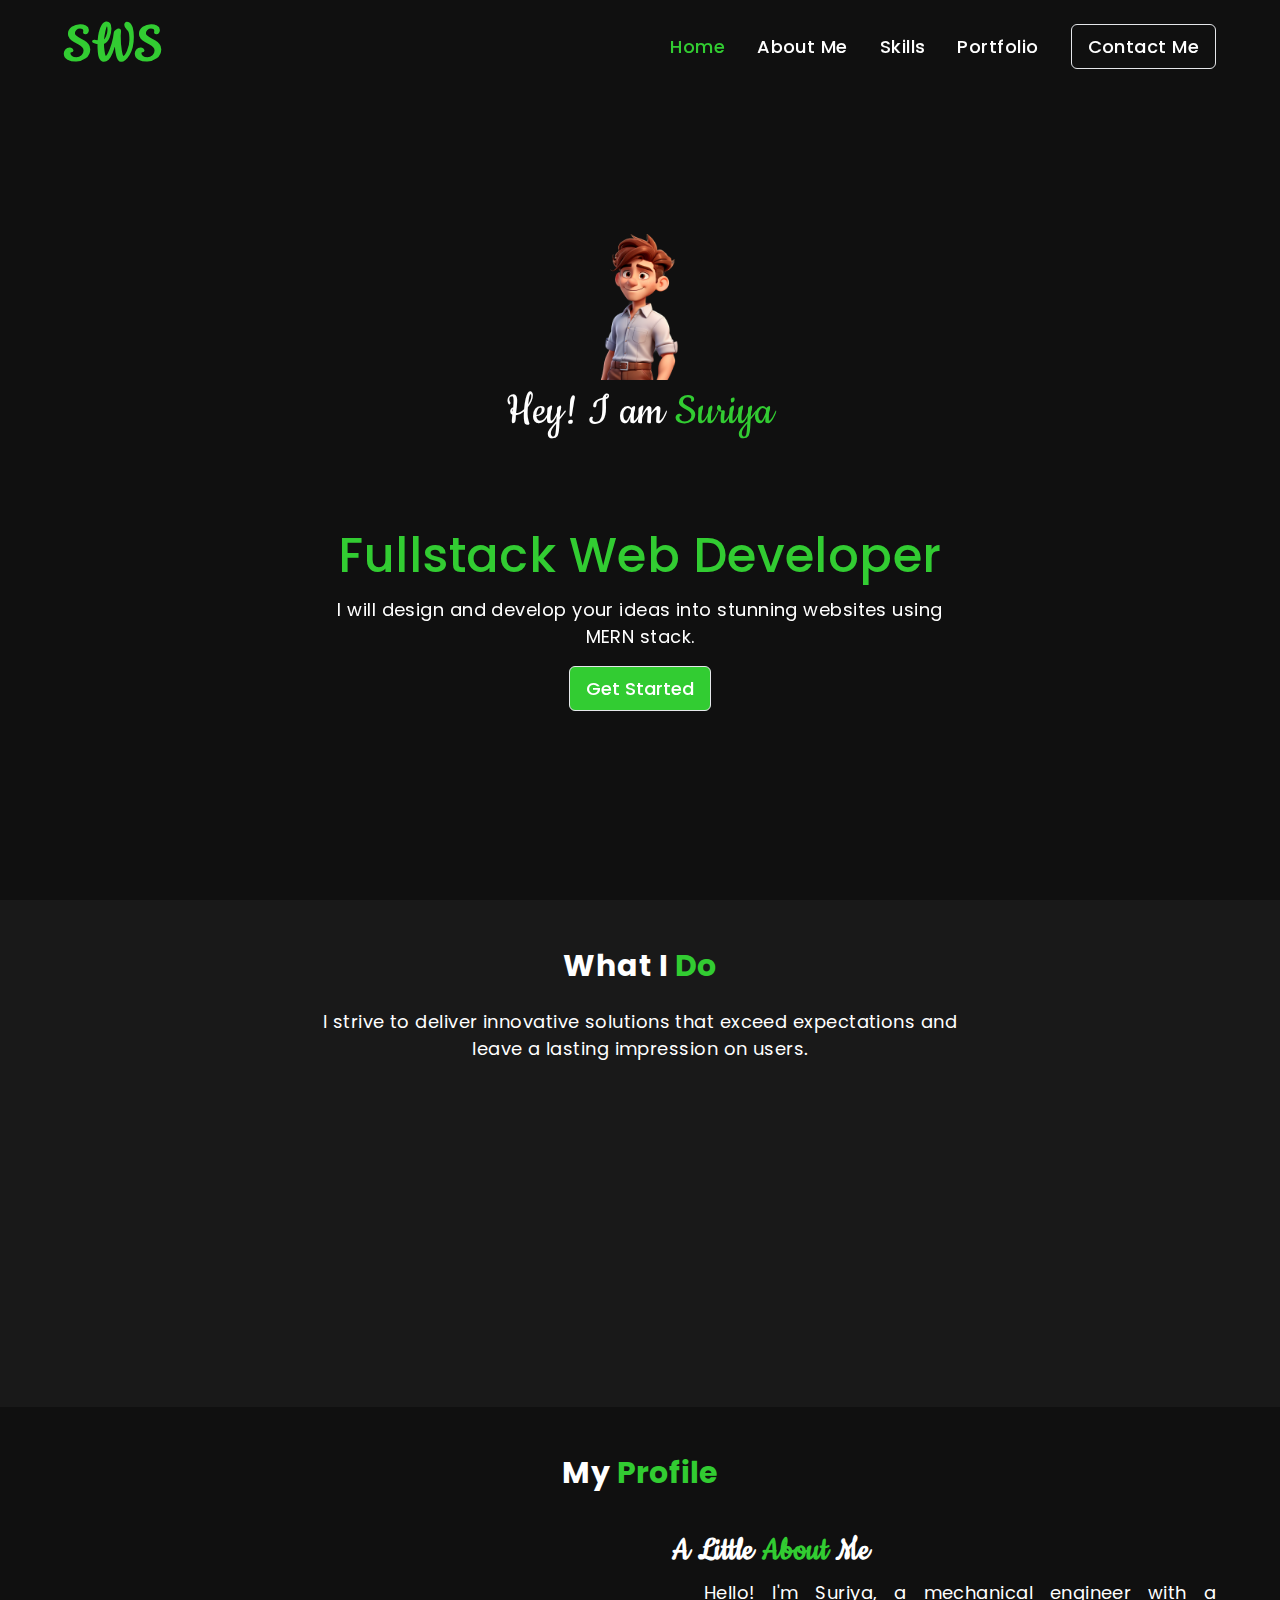
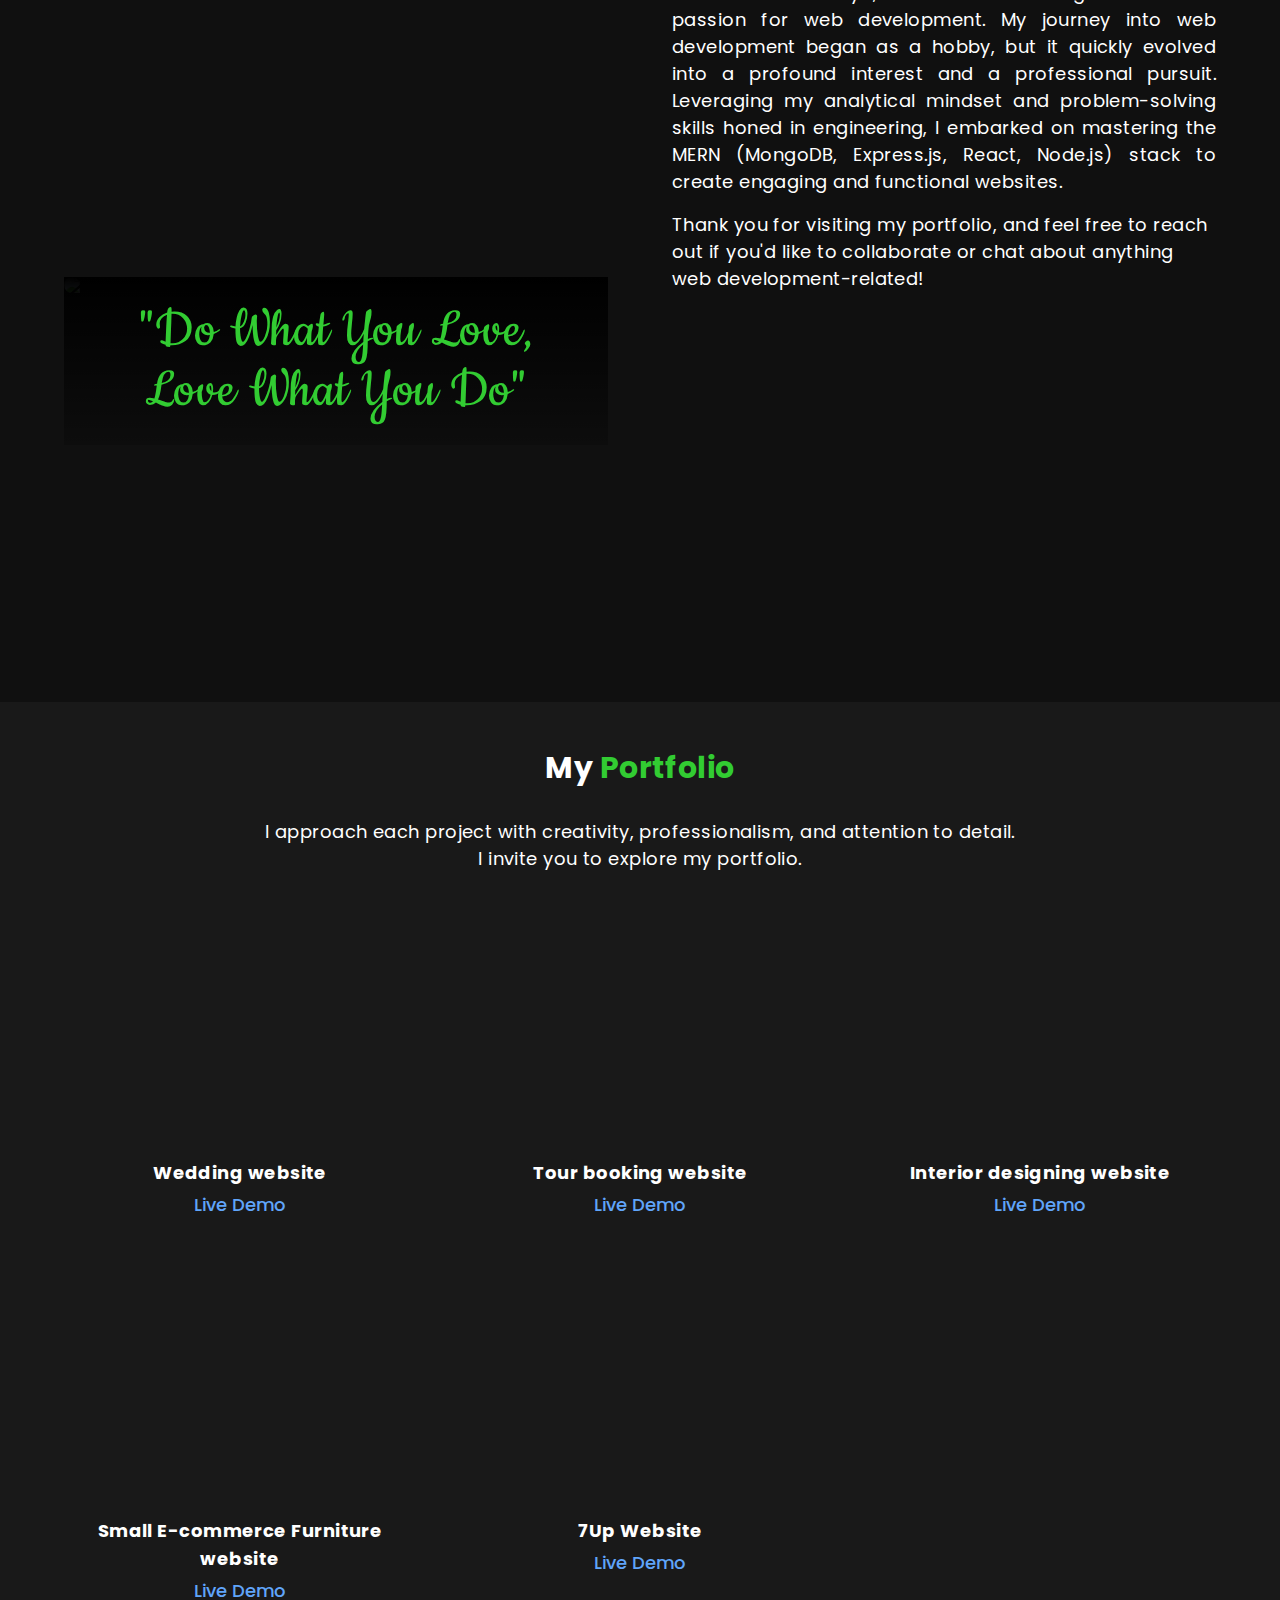
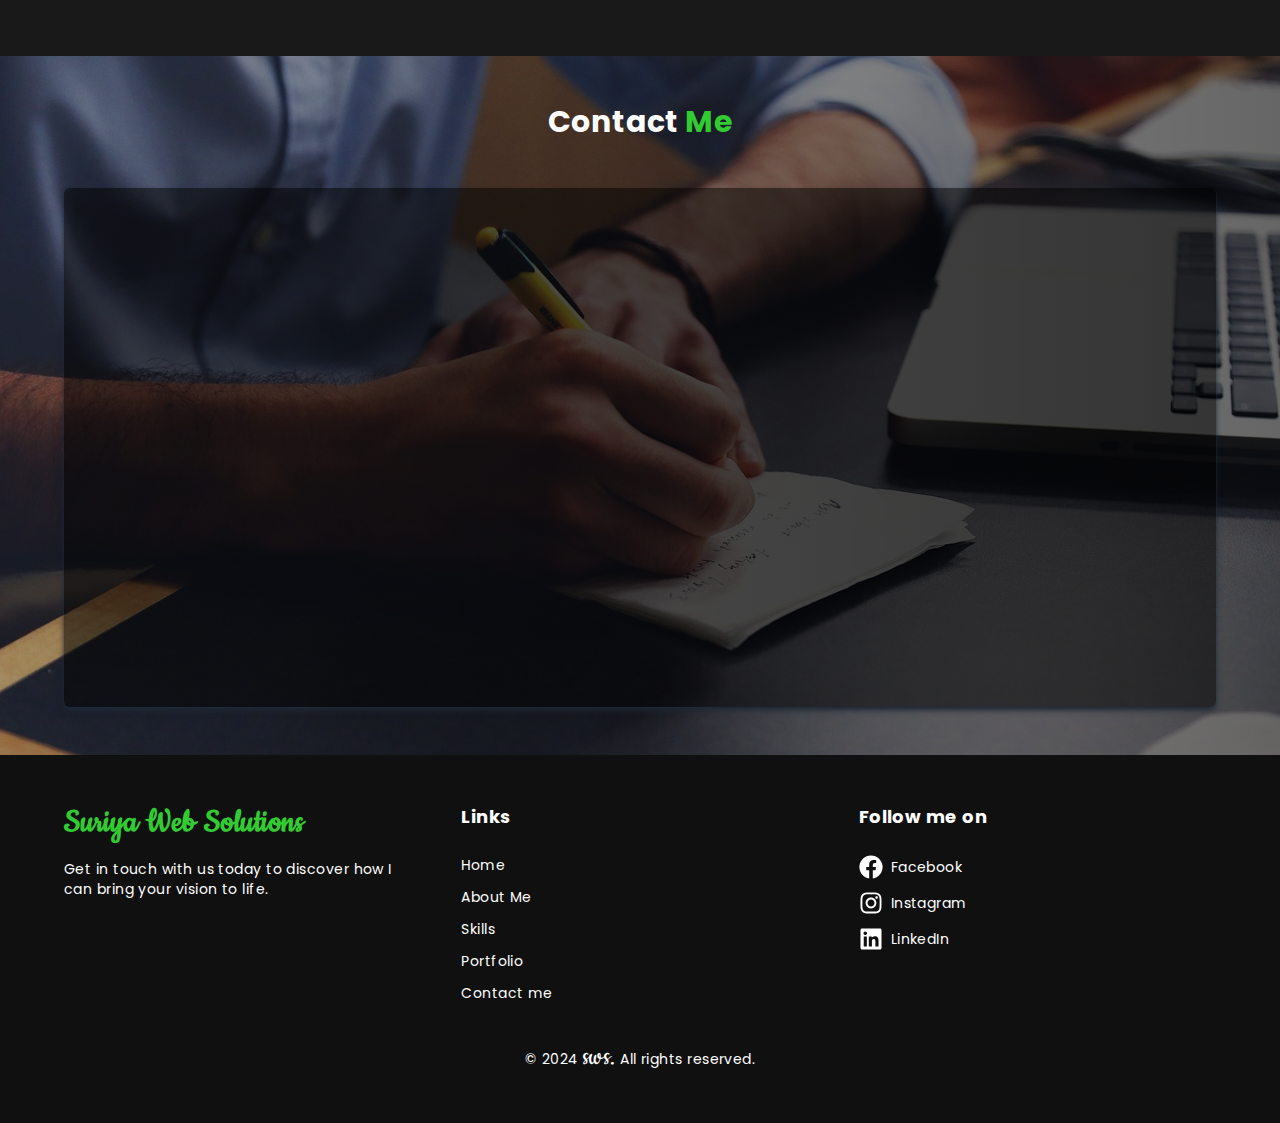
==== commit 3cc1af1b: "updt" ====
--- a/index.html
+++ b/index.html
@@ -5,7 +5,7 @@
     <link rel="icon" type="image/svg+xml" href="/vite.svg" />
     <meta name="viewport" content="width=device-width, initial-scale=1.0" />
     <title>SWS</title>
-    <script type="module" crossorigin src="/assets/index-lg-hmrEb.js"></script>
+    <script type="module" crossorigin src="/assets/index-BIHXdLYX.js"></script>
     <link rel="stylesheet" crossorigin href="/assets/index-BCzqWgz9.css">
   </head>
   <body>
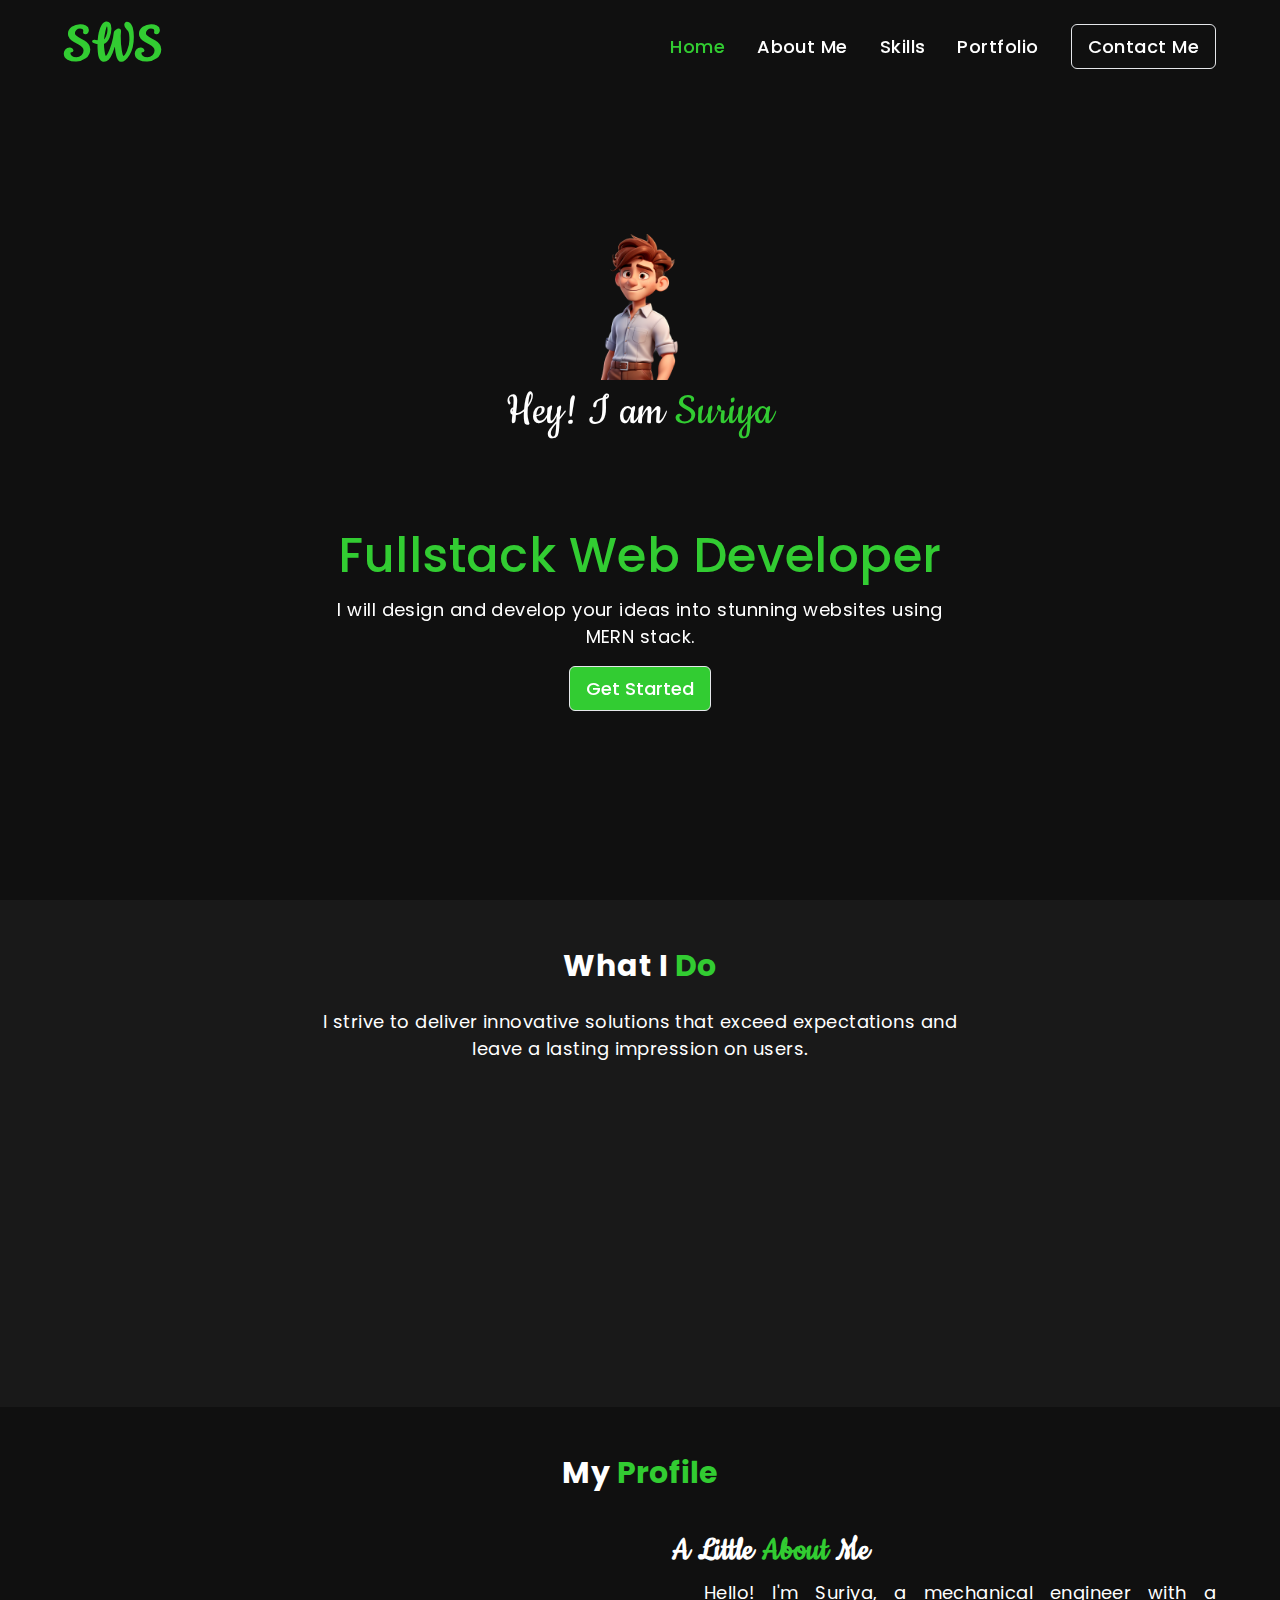
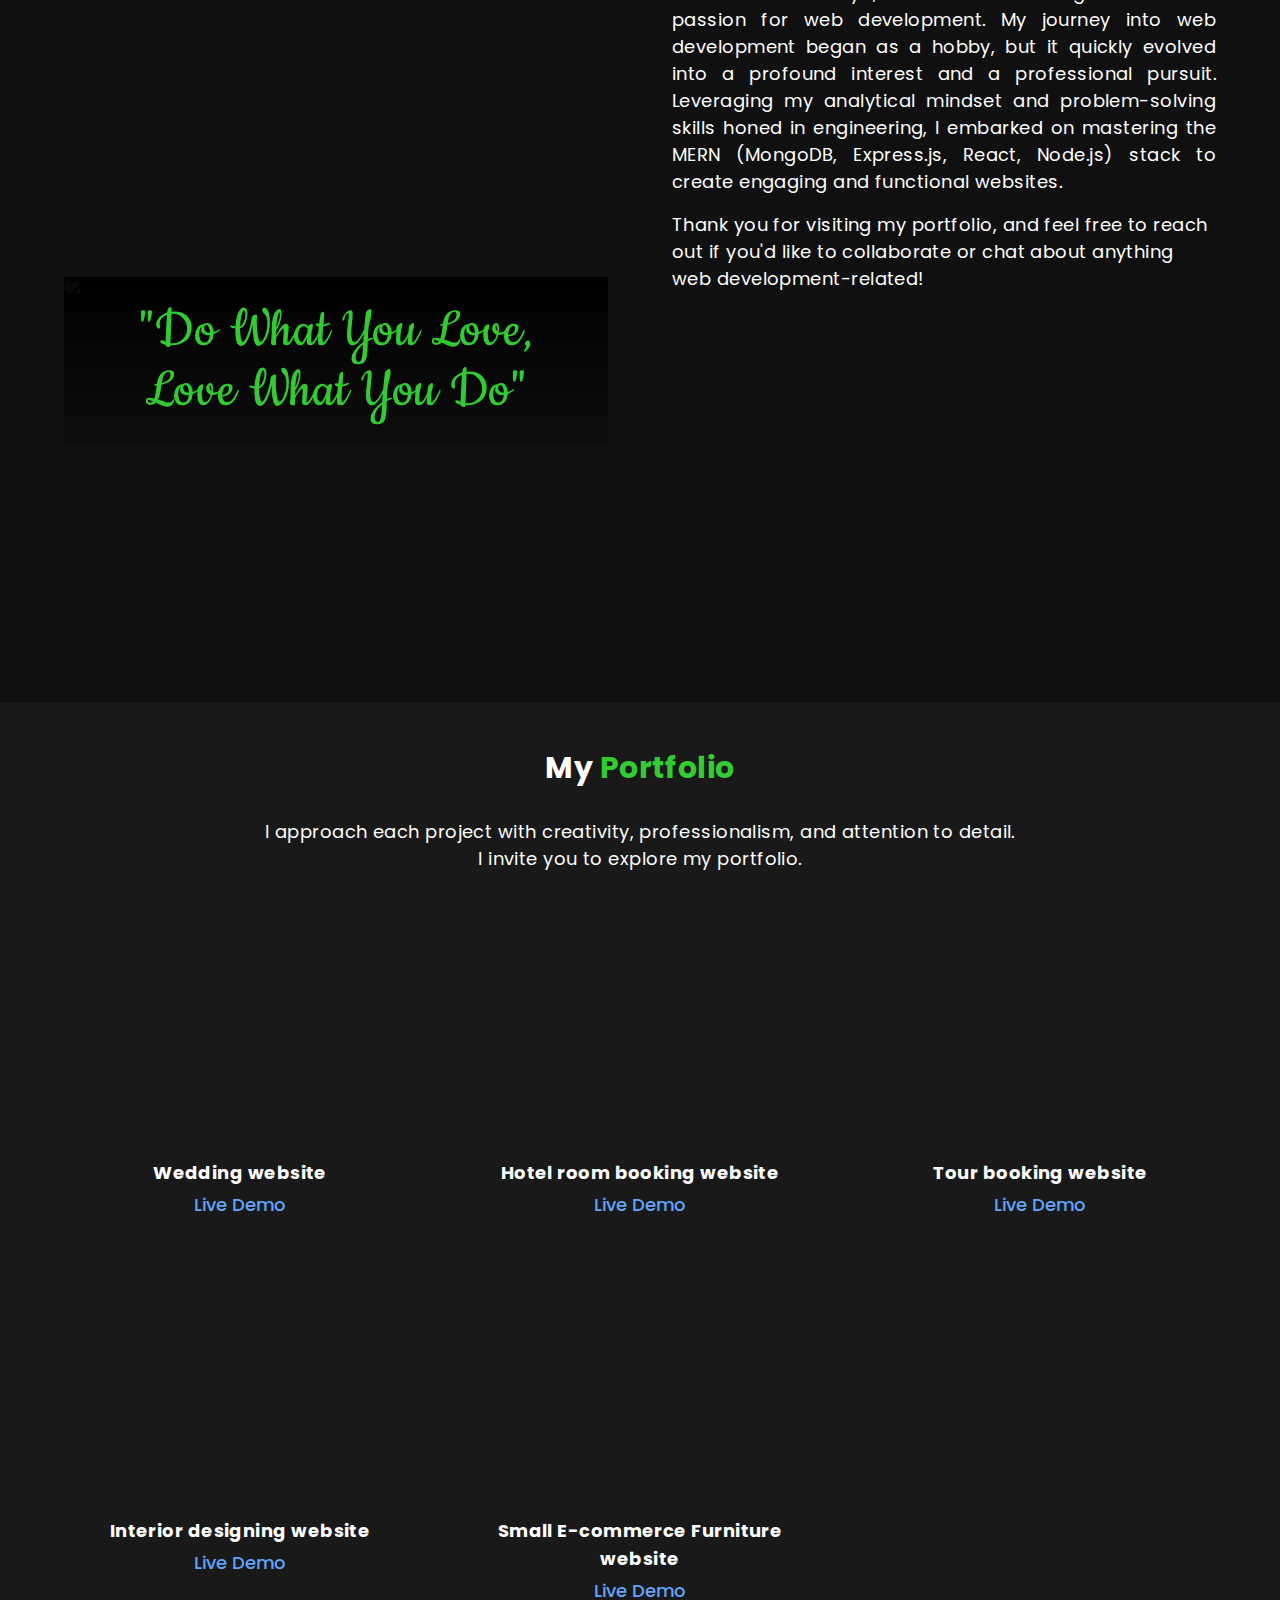
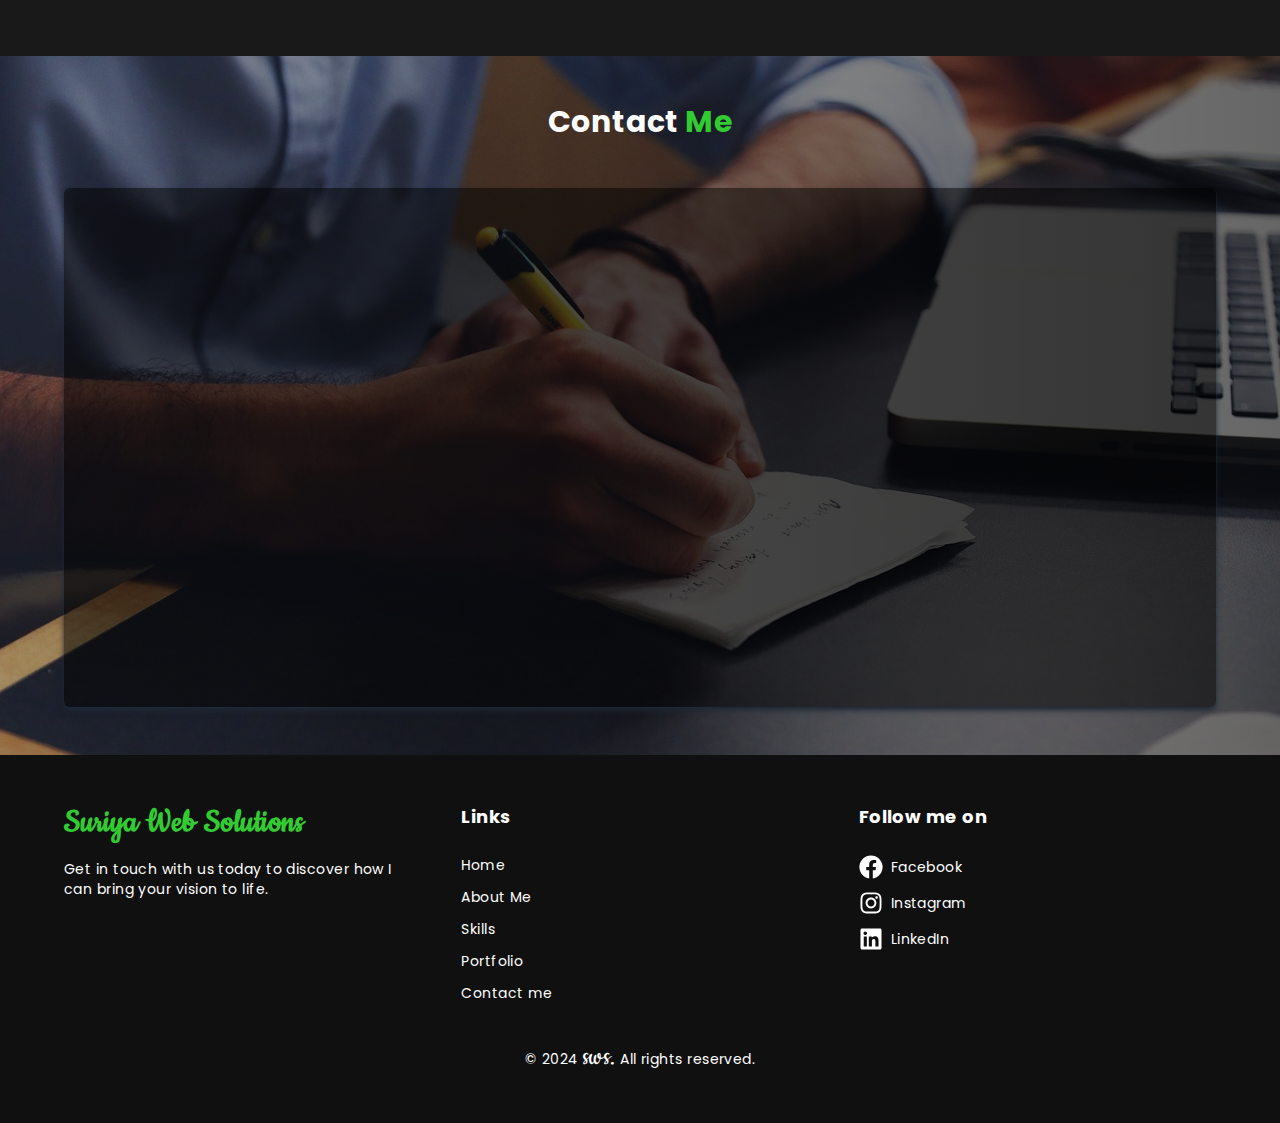
==== commit 75ab531c: "updt" ====
--- a/index.html
+++ b/index.html
@@ -1,11 +1,16 @@
 <!doctype html>
 <html lang="en">
   <head>
+    <title>Web developer in tindivanam</title>
+    <meta name="google-site-verification" content="968rmHENIxebDLGZqt0YlEwaPAe04ZYktaCQyhZOX7A" />
+    <meta name="description" content="Expert web developer based in Tindivanam, crafting dynamic and innovative websites tailored to your needs. With a keen eye for design and robust technical skills, I specialize in delivering high-quality, user-friendly web solutions that exceed expectations.">
     <meta charset="UTF-8" />
+    <meta name="viewport" content="width=device-width, initial-scale=1.0" />
     <link rel="icon" type="image/svg+xml" href="/vite.svg" />
-    <meta name="viewport" content="width=device-width, initial-scale=1.0" />
-    <title>SWS</title>
-    <script type="module" crossorigin src="/assets/index-BIHXdLYX.js"></script>
+
+
+
+    <script type="module" crossorigin src="/assets/index-CcURapeZ.js"></script>
     <link rel="stylesheet" crossorigin href="/assets/index-BCzqWgz9.css">
   </head>
   <body>
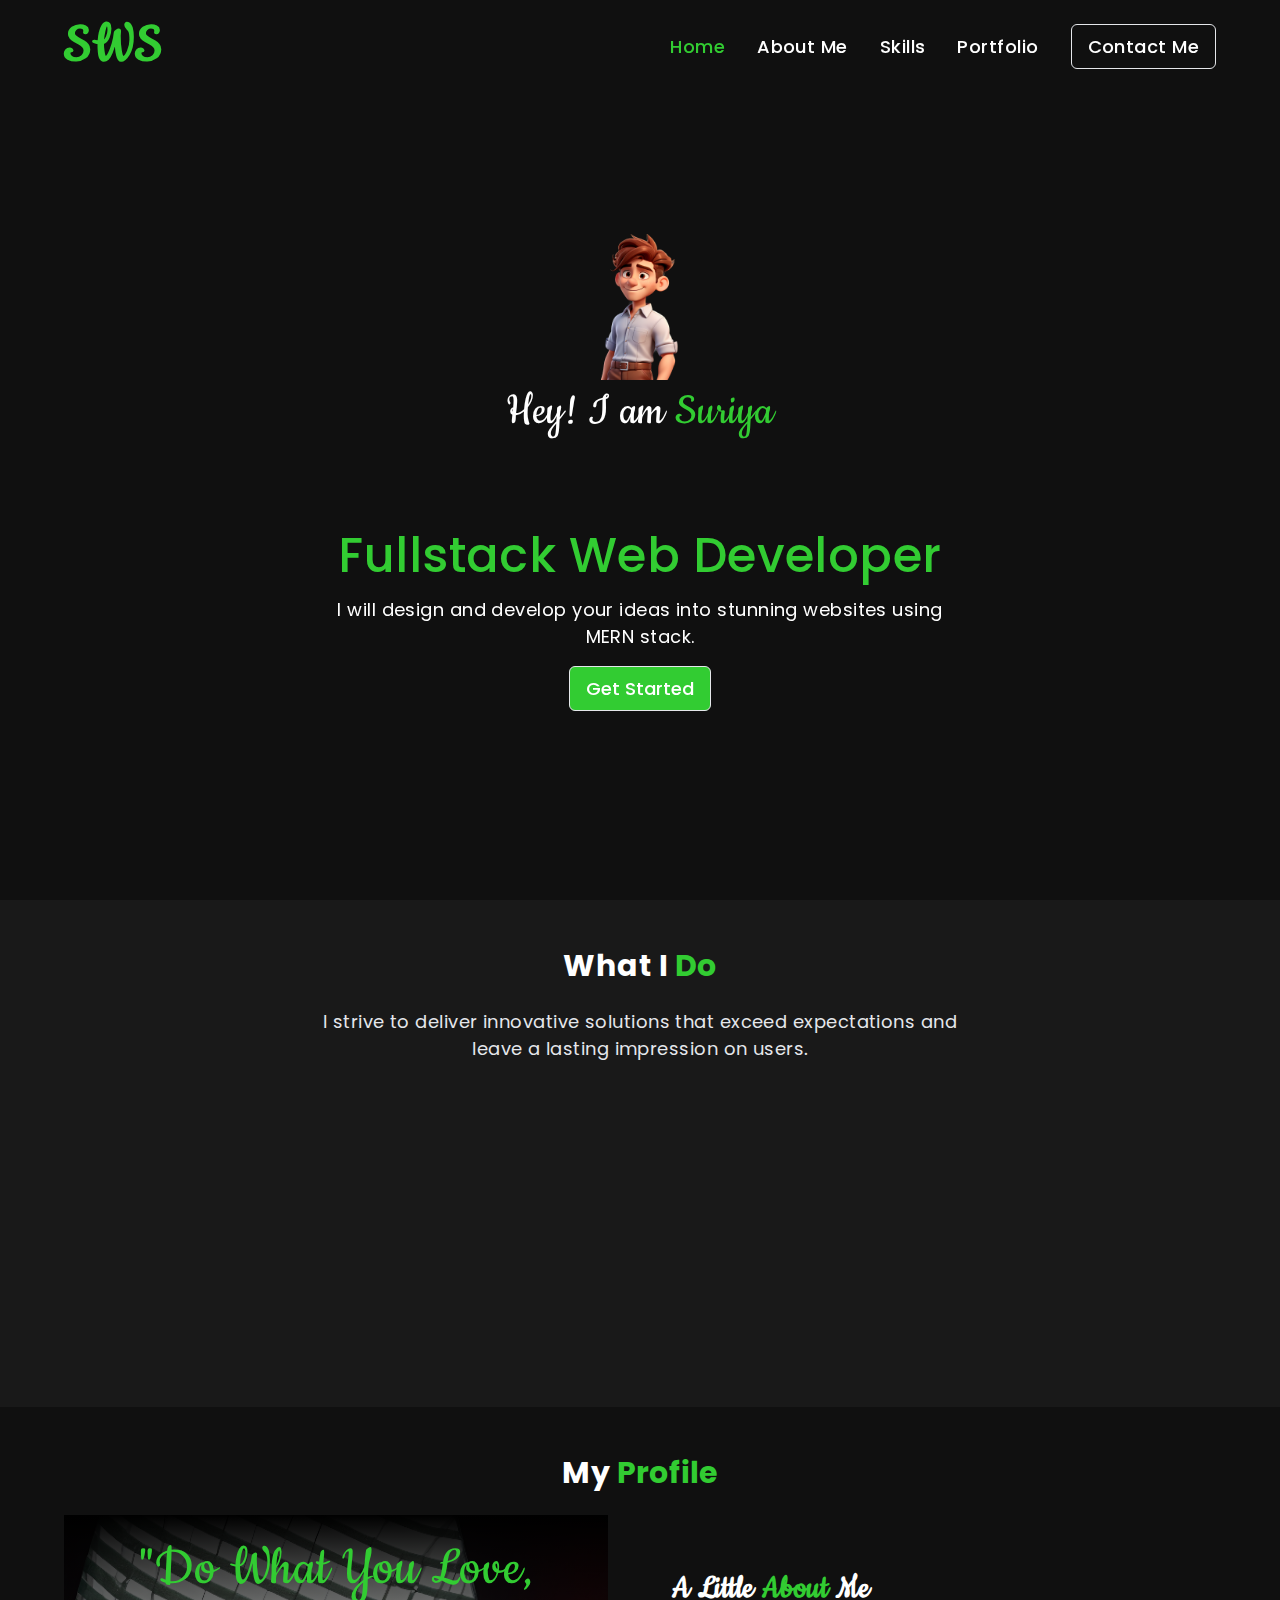
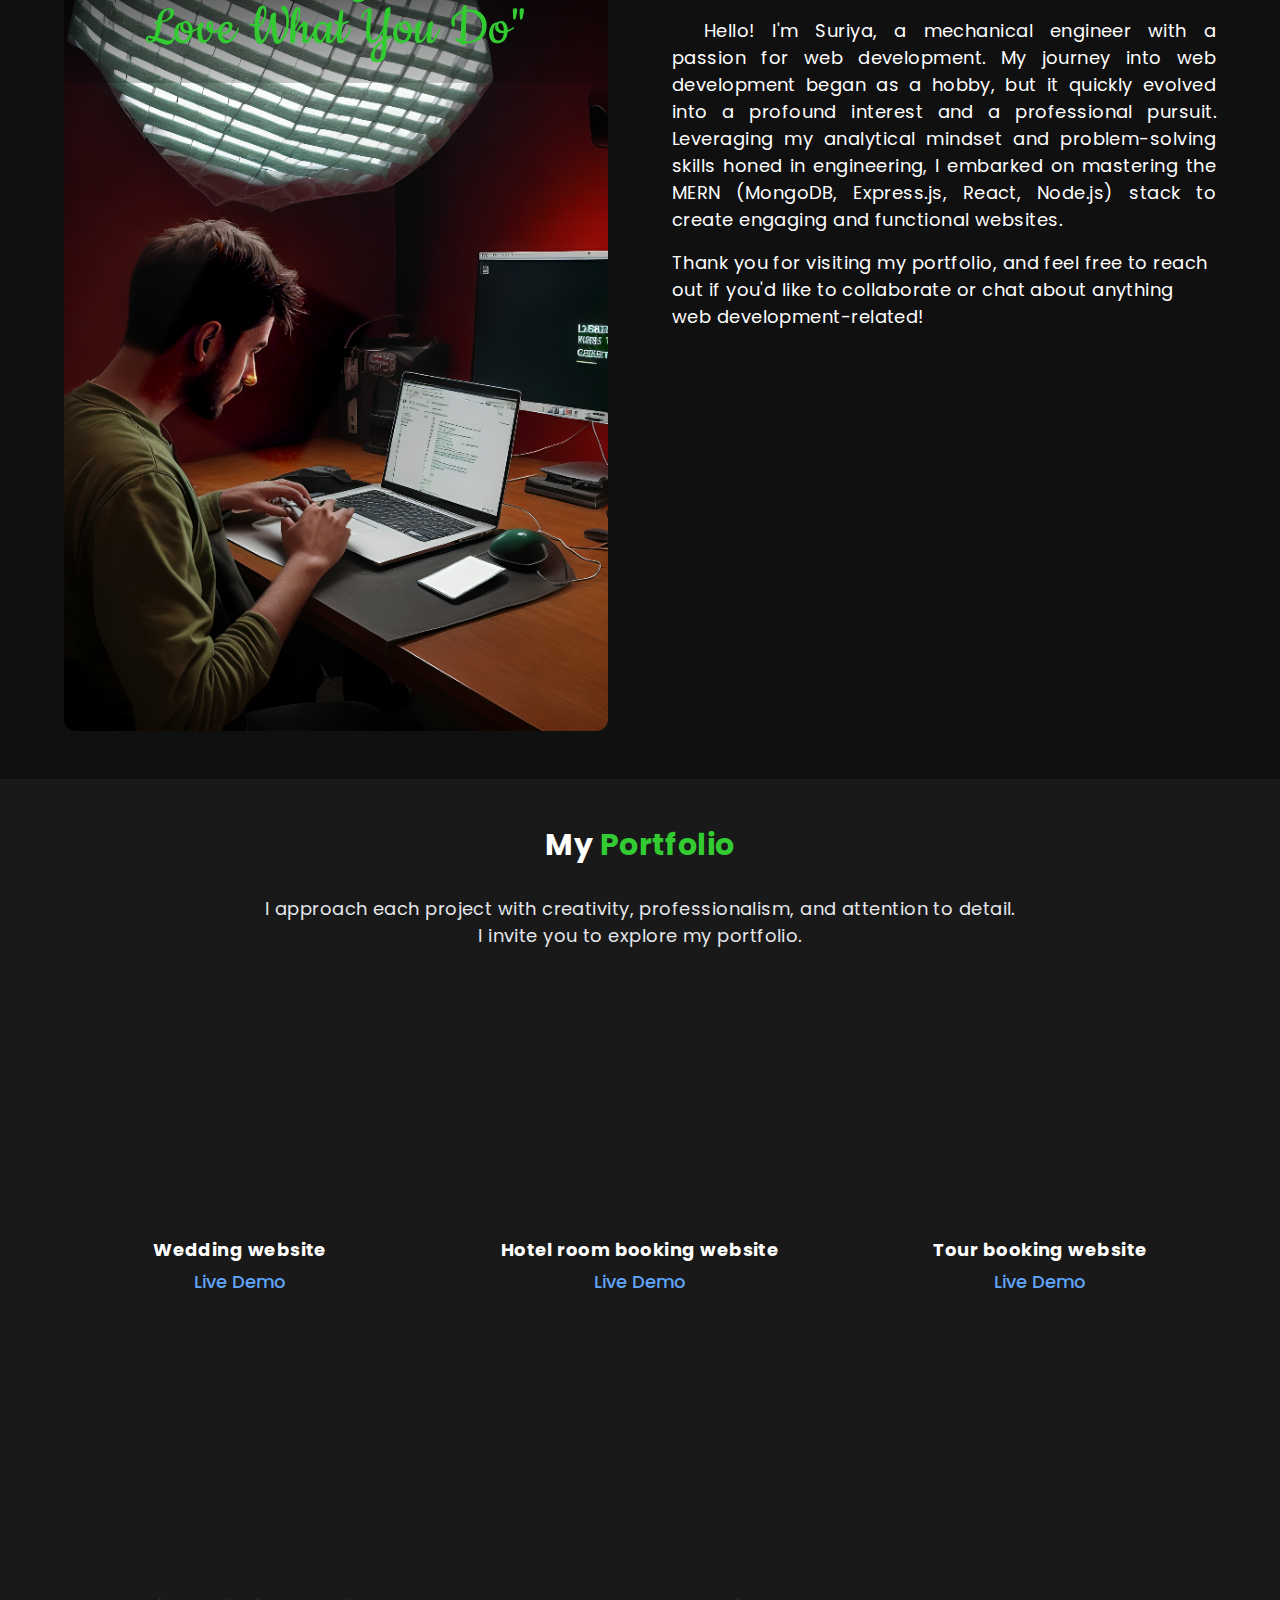
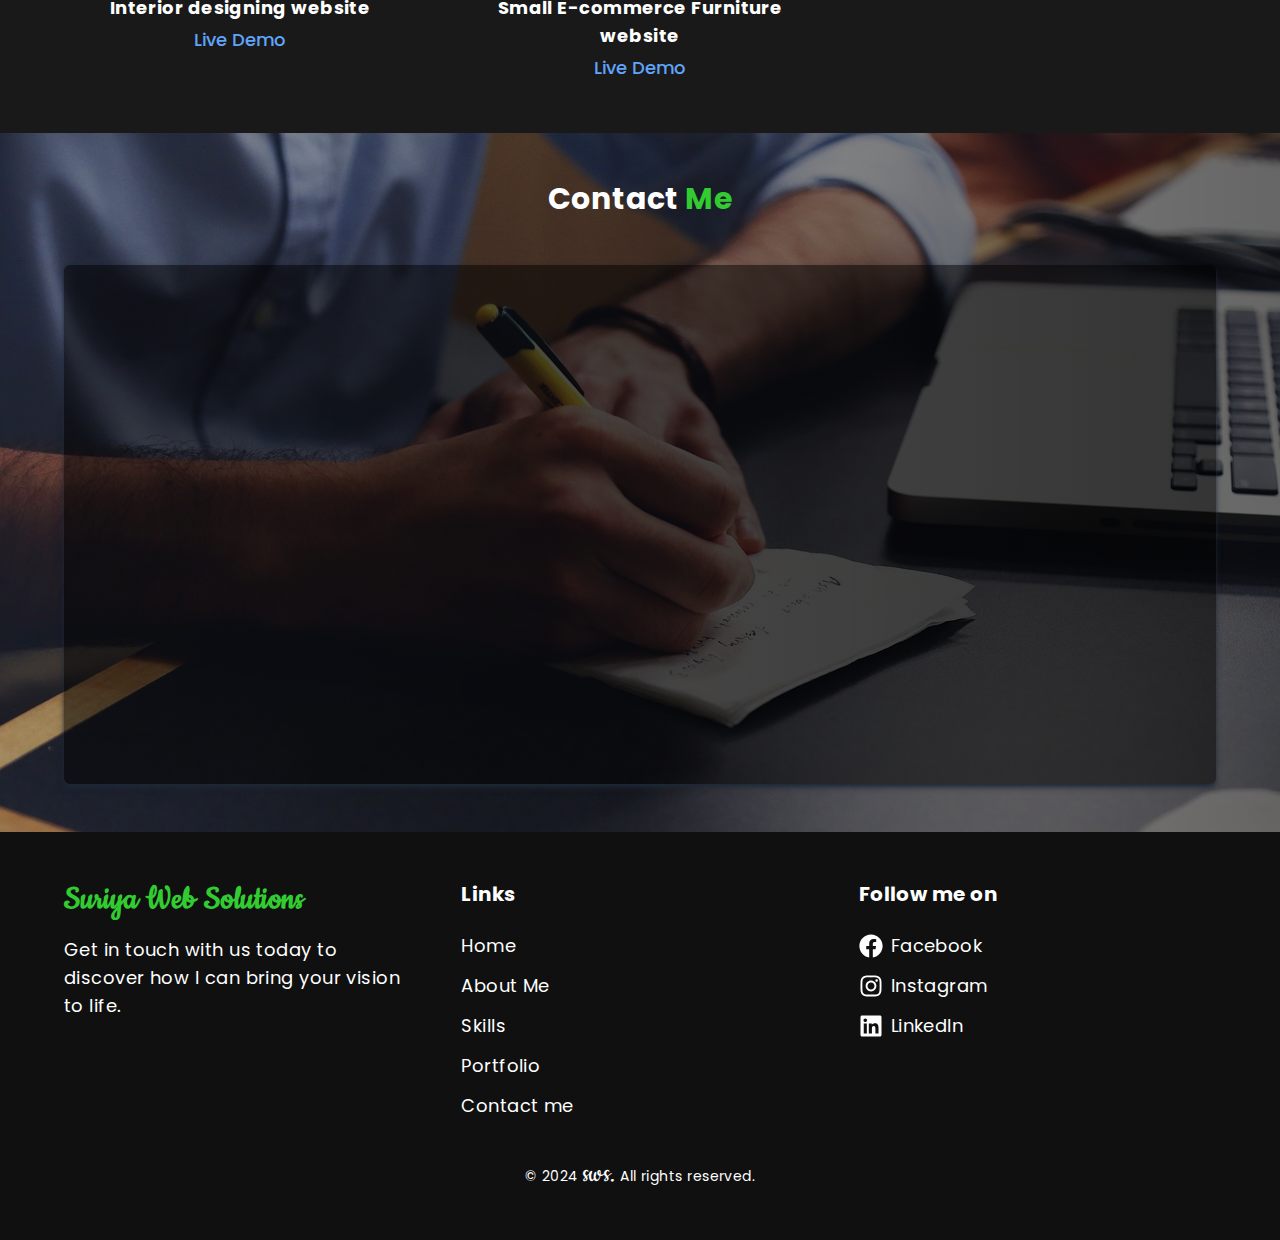
==== commit b28adcd0: "updt" ====
--- a/index.html
+++ b/index.html
@@ -10,8 +10,8 @@
 
 
 
-    <script type="module" crossorigin src="/assets/index-CcURapeZ.js"></script>
-    <link rel="stylesheet" crossorigin href="/assets/index-BCzqWgz9.css">
+    <script type="module" crossorigin src="/assets/index-1gErQ0vs.js"></script>
+    <link rel="stylesheet" crossorigin href="/assets/index-DoYt5WCW.css">
   </head>
   <body>
     <div id="root"></div>
--- a/assets/index-DoYt5WCW.css
+++ b/assets/index-DoYt5WCW.css
@@ -0,0 +1 @@
+@import"https://fonts.googleapis.com/css2?family=Cookie&display=swap";@import"https://fonts.googleapis.com/css2?family=Inter:wght@100..900&family=Lato:ital,wght@0,100;0,300;0,400;0,700;0,900;1,100;1,300;1,400;1,700;1,900&family=Montserrat:ital,wght@0,100..900;1,100..900&family=Playfair+Display:ital,wght@0,400..900;1,400..900&family=Poppins:ital,wght@0,100;0,200;0,300;0,400;0,500;0,600;0,700;0,800;0,900;1,100;1,200;1,300;1,400;1,500;1,600;1,700;1,800;1,900&family=Roboto:ital,wght@0,100;0,300;0,400;0,500;0,700;0,900;1,100;1,300;1,400;1,500;1,700;1,900&display=swap";[data-aos][data-aos][data-aos-duration="50"],body[data-aos-duration="50"] [data-aos]{transition-duration:50ms}[data-aos][data-aos][data-aos-delay="50"],body[data-aos-delay="50"] [data-aos]{transition-delay:0}[data-aos][data-aos][data-aos-delay="50"].aos-animate,body[data-aos-delay="50"] [data-aos].aos-animate{transition-delay:50ms}[data-aos][data-aos][data-aos-duration="100"],body[data-aos-duration="100"] [data-aos]{transition-duration:.1s}[data-aos][data-aos][data-aos-delay="100"],body[data-aos-delay="100"] [data-aos]{transition-delay:0}[data-aos][data-aos][data-aos-delay="100"].aos-animate,body[data-aos-delay="100"] [data-aos].aos-animate{transition-delay:.1s}[data-aos][data-aos][data-aos-duration="150"],body[data-aos-duration="150"] [data-aos]{transition-duration:.15s}[data-aos][data-aos][data-aos-delay="150"],body[data-aos-delay="150"] [data-aos]{transition-delay:0}[data-aos][data-aos][data-aos-delay="150"].aos-animate,body[data-aos-delay="150"] [data-aos].aos-animate{transition-delay:.15s}[data-aos][data-aos][data-aos-duration="200"],body[data-aos-duration="200"] [data-aos]{transition-duration:.2s}[data-aos][data-aos][data-aos-delay="200"],body[data-aos-delay="200"] [data-aos]{transition-delay:0}[data-aos][data-aos][data-aos-delay="200"].aos-animate,body[data-aos-delay="200"] [data-aos].aos-animate{transition-delay:.2s}[data-aos][data-aos][data-aos-duration="250"],body[data-aos-duration="250"] [data-aos]{transition-duration:.25s}[data-aos][data-aos][data-aos-delay="250"],body[data-aos-delay="250"] [data-aos]{transition-delay:0}[data-aos][data-aos][data-aos-delay="250"].aos-animate,body[data-aos-delay="250"] [data-aos].aos-animate{transition-delay:.25s}[data-aos][data-aos][data-aos-duration="300"],body[data-aos-duration="300"] [data-aos]{transition-duration:.3s}[data-aos][data-aos][data-aos-delay="300"],body[data-aos-delay="300"] [data-aos]{transition-delay:0}[data-aos][data-aos][data-aos-delay="300"].aos-animate,body[data-aos-delay="300"] [data-aos].aos-animate{transition-delay:.3s}[data-aos][data-aos][data-aos-duration="350"],body[data-aos-duration="350"] [data-aos]{transition-duration:.35s}[data-aos][data-aos][data-aos-delay="350"],body[data-aos-delay="350"] [data-aos]{transition-delay:0}[data-aos][data-aos][data-aos-delay="350"].aos-animate,body[data-aos-delay="350"] [data-aos].aos-animate{transition-delay:.35s}[data-aos][data-aos][data-aos-duration="400"],body[data-aos-duration="400"] [data-aos]{transition-duration:.4s}[data-aos][data-aos][data-aos-delay="400"],body[data-aos-delay="400"] [data-aos]{transition-delay:0}[data-aos][data-aos][data-aos-delay="400"].aos-animate,body[data-aos-delay="400"] [data-aos].aos-animate{transition-delay:.4s}[data-aos][data-aos][data-aos-duration="450"],body[data-aos-duration="450"] [data-aos]{transition-duration:.45s}[data-aos][data-aos][data-aos-delay="450"],body[data-aos-delay="450"] [data-aos]{transition-delay:0}[data-aos][data-aos][data-aos-delay="450"].aos-animate,body[data-aos-delay="450"] [data-aos].aos-animate{transition-delay:.45s}[data-aos][data-aos][data-aos-duration="500"],body[data-aos-duration="500"] [data-aos]{transition-duration:.5s}[data-aos][data-aos][data-aos-delay="500"],body[data-aos-delay="500"] [data-aos]{transition-delay:0}[data-aos][data-aos][data-aos-delay="500"].aos-animate,body[data-aos-delay="500"] [data-aos].aos-animate{transition-delay:.5s}[data-aos][data-aos][data-aos-duration="550"],body[data-aos-duration="550"] [data-aos]{transition-duration:.55s}[data-aos][data-aos][data-aos-delay="550"],body[data-aos-delay="550"] [data-aos]{transition-delay:0}[data-aos][data-aos][data-aos-delay="550"].aos-animate,body[data-aos-delay="550"] [data-aos].aos-animate{transition-delay:.55s}[data-aos][data-aos][data-aos-duration="600"],body[data-aos-duration="600"] [data-aos]{transition-duration:.6s}[data-aos][data-aos][data-aos-delay="600"],body[data-aos-delay="600"] [data-aos]{transition-delay:0}[data-aos][data-aos][data-aos-delay="600"].aos-animate,body[data-aos-delay="600"] [data-aos].aos-animate{transition-delay:.6s}[data-aos][data-aos][data-aos-duration="650"],body[data-aos-duration="650"] [data-aos]{transition-duration:.65s}[data-aos][data-aos][data-aos-delay="650"],body[data-aos-delay="650"] [data-aos]{transition-delay:0}[data-aos][data-aos][data-aos-delay="650"].aos-animate,body[data-aos-delay="650"] [data-aos].aos-animate{transition-delay:.65s}[data-aos][data-aos][data-aos-duration="700"],body[data-aos-duration="700"] [data-aos]{transition-duration:.7s}[data-aos][data-aos][data-aos-delay="700"],body[data-aos-delay="700"] [data-aos]{transition-delay:0}[data-aos][data-aos][data-aos-delay="700"].aos-animate,body[data-aos-delay="700"] [data-aos].aos-animate{transition-delay:.7s}[data-aos][data-aos][data-aos-duration="750"],body[data-aos-duration="750"] [data-aos]{transition-duration:.75s}[data-aos][data-aos][data-aos-delay="750"],body[data-aos-delay="750"] [data-aos]{transition-delay:0}[data-aos][data-aos][data-aos-delay="750"].aos-animate,body[data-aos-delay="750"] [data-aos].aos-animate{transition-delay:.75s}[data-aos][data-aos][data-aos-duration="800"],body[data-aos-duration="800"] [data-aos]{transition-duration:.8s}[data-aos][data-aos][data-aos-delay="800"],body[data-aos-delay="800"] [data-aos]{transition-delay:0}[data-aos][data-aos][data-aos-delay="800"].aos-animate,body[data-aos-delay="800"] [data-aos].aos-animate{transition-delay:.8s}[data-aos][data-aos][data-aos-duration="850"],body[data-aos-duration="850"] [data-aos]{transition-duration:.85s}[data-aos][data-aos][data-aos-delay="850"],body[data-aos-delay="850"] [data-aos]{transition-delay:0}[data-aos][data-aos][data-aos-delay="850"].aos-animate,body[data-aos-delay="850"] [data-aos].aos-animate{transition-delay:.85s}[data-aos][data-aos][data-aos-duration="900"],body[data-aos-duration="900"] [data-aos]{transition-duration:.9s}[data-aos][data-aos][data-aos-delay="900"],body[data-aos-delay="900"] [data-aos]{transition-delay:0}[data-aos][data-aos][data-aos-delay="900"].aos-animate,body[data-aos-delay="900"] [data-aos].aos-animate{transition-delay:.9s}[data-aos][data-aos][data-aos-duration="950"],body[data-aos-duration="950"] [data-aos]{transition-duration:.95s}[data-aos][data-aos][data-aos-delay="950"],body[data-aos-delay="950"] [data-aos]{transition-delay:0}[data-aos][data-aos][data-aos-delay="950"].aos-animate,body[data-aos-delay="950"] [data-aos].aos-animate{transition-delay:.95s}[data-aos][data-aos][data-aos-duration="1000"],body[data-aos-duration="1000"] [data-aos]{transition-duration:1s}[data-aos][data-aos][data-aos-delay="1000"],body[data-aos-delay="1000"] [data-aos]{transition-delay:0}[data-aos][data-aos][data-aos-delay="1000"].aos-animate,body[data-aos-delay="1000"] [data-aos].aos-animate{transition-delay:1s}[data-aos][data-aos][data-aos-duration="1050"],body[data-aos-duration="1050"] [data-aos]{transition-duration:1.05s}[data-aos][data-aos][data-aos-delay="1050"],body[data-aos-delay="1050"] [data-aos]{transition-delay:0}[data-aos][data-aos][data-aos-delay="1050"].aos-animate,body[data-aos-delay="1050"] [data-aos].aos-animate{transition-delay:1.05s}[data-aos][data-aos][data-aos-duration="1100"],body[data-aos-duration="1100"] [data-aos]{transition-duration:1.1s}[data-aos][data-aos][data-aos-delay="1100"],body[data-aos-delay="1100"] [data-aos]{transition-delay:0}[data-aos][data-aos][data-aos-delay="1100"].aos-animate,body[data-aos-delay="1100"] [data-aos].aos-animate{transition-delay:1.1s}[data-aos][data-aos][data-aos-duration="1150"],body[data-aos-duration="1150"] [data-aos]{transition-duration:1.15s}[data-aos][data-aos][data-aos-delay="1150"],body[data-aos-delay="1150"] [data-aos]{transition-delay:0}[data-aos][data-aos][data-aos-delay="1150"].aos-animate,body[data-aos-delay="1150"] [data-aos].aos-animate{transition-delay:1.15s}[data-aos][data-aos][data-aos-duration="1200"],body[data-aos-duration="1200"] [data-aos]{transition-duration:1.2s}[data-aos][data-aos][data-aos-delay="1200"],body[data-aos-delay="1200"] [data-aos]{transition-delay:0}[data-aos][data-aos][data-aos-delay="1200"].aos-animate,body[data-aos-delay="1200"] [data-aos].aos-animate{transition-delay:1.2s}[data-aos][data-aos][data-aos-duration="1250"],body[data-aos-duration="1250"] [data-aos]{transition-duration:1.25s}[data-aos][data-aos][data-aos-delay="1250"],body[data-aos-delay="1250"] [data-aos]{transition-delay:0}[data-aos][data-aos][data-aos-delay="1250"].aos-animate,body[data-aos-delay="1250"] [data-aos].aos-animate{transition-delay:1.25s}[data-aos][data-aos][data-aos-duration="1300"],body[data-aos-duration="1300"] [data-aos]{transition-duration:1.3s}[data-aos][data-aos][data-aos-delay="1300"],body[data-aos-delay="1300"] [data-aos]{transition-delay:0}[data-aos][data-aos][data-aos-delay="1300"].aos-animate,body[data-aos-delay="1300"] [data-aos].aos-animate{transition-delay:1.3s}[data-aos][data-aos][data-aos-duration="1350"],body[data-aos-duration="1350"] [data-aos]{transition-duration:1.35s}[data-aos][data-aos][data-aos-delay="1350"],body[data-aos-delay="1350"] [data-aos]{transition-delay:0}[data-aos][data-aos][data-aos-delay="1350"].aos-animate,body[data-aos-delay="1350"] [data-aos].aos-animate{transition-delay:1.35s}[data-aos][data-aos][data-aos-duration="1400"],body[data-aos-duration="1400"] [data-aos]{transition-duration:1.4s}[data-aos][data-aos][data-aos-delay="1400"],body[data-aos-delay="1400"] [data-aos]{transition-delay:0}[data-aos][data-aos][data-aos-delay="1400"].aos-animate,body[data-aos-delay="1400"] [data-aos].aos-animate{transition-delay:1.4s}[data-aos][data-aos][data-aos-duration="1450"],body[data-aos-duration="1450"] [data-aos]{transition-duration:1.45s}[data-aos][data-aos][data-aos-delay="1450"],body[data-aos-delay="1450"] [data-aos]{transition-delay:0}[data-aos][data-aos][data-aos-delay="1450"].aos-animate,body[data-aos-delay="1450"] [data-aos].aos-animate{transition-delay:1.45s}[data-aos][data-aos][data-aos-duration="1500"],body[data-aos-duration="1500"] [data-aos]{transition-duration:1.5s}[data-aos][data-aos][data-aos-delay="1500"],body[data-aos-delay="1500"] [data-aos]{transition-delay:0}[data-aos][data-aos][data-aos-delay="1500"].aos-animate,body[data-aos-delay="1500"] [data-aos].aos-animate{transition-delay:1.5s}[data-aos][data-aos][data-aos-duration="1550"],body[data-aos-duration="1550"] [data-aos]{transition-duration:1.55s}[data-aos][data-aos][data-aos-delay="1550"],body[data-aos-delay="1550"] [data-aos]{transition-delay:0}[data-aos][data-aos][data-aos-delay="1550"].aos-animate,body[data-aos-delay="1550"] [data-aos].aos-animate{transition-delay:1.55s}[data-aos][data-aos][data-aos-duration="1600"],body[data-aos-duration="1600"] [data-aos]{transition-duration:1.6s}[data-aos][data-aos][data-aos-delay="1600"],body[data-aos-delay="1600"] [data-aos]{transition-delay:0}[data-aos][data-aos][data-aos-delay="1600"].aos-animate,body[data-aos-delay="1600"] [data-aos].aos-animate{transition-delay:1.6s}[data-aos][data-aos][data-aos-duration="1650"],body[data-aos-duration="1650"] [data-aos]{transition-duration:1.65s}[data-aos][data-aos][data-aos-delay="1650"],body[data-aos-delay="1650"] [data-aos]{transition-delay:0}[data-aos][data-aos][data-aos-delay="1650"].aos-animate,body[data-aos-delay="1650"] [data-aos].aos-animate{transition-delay:1.65s}[data-aos][data-aos][data-aos-duration="1700"],body[data-aos-duration="1700"] [data-aos]{transition-duration:1.7s}[data-aos][data-aos][data-aos-delay="1700"],body[data-aos-delay="1700"] [data-aos]{transition-delay:0}[data-aos][data-aos][data-aos-delay="1700"].aos-animate,body[data-aos-delay="1700"] [data-aos].aos-animate{transition-delay:1.7s}[data-aos][data-aos][data-aos-duration="1750"],body[data-aos-duration="1750"] [data-aos]{transition-duration:1.75s}[data-aos][data-aos][data-aos-delay="1750"],body[data-aos-delay="1750"] [data-aos]{transition-delay:0}[data-aos][data-aos][data-aos-delay="1750"].aos-animate,body[data-aos-delay="1750"] [data-aos].aos-animate{transition-delay:1.75s}[data-aos][data-aos][data-aos-duration="1800"],body[data-aos-duration="1800"] [data-aos]{transition-duration:1.8s}[data-aos][data-aos][data-aos-delay="1800"],body[data-aos-delay="1800"] [data-aos]{transition-delay:0}[data-aos][data-aos][data-aos-delay="1800"].aos-animate,body[data-aos-delay="1800"] [data-aos].aos-animate{transition-delay:1.8s}[data-aos][data-aos][data-aos-duration="1850"],body[data-aos-duration="1850"] [data-aos]{transition-duration:1.85s}[data-aos][data-aos][data-aos-delay="1850"],body[data-aos-delay="1850"] [data-aos]{transition-delay:0}[data-aos][data-aos][data-aos-delay="1850"].aos-animate,body[data-aos-delay="1850"] [data-aos].aos-animate{transition-delay:1.85s}[data-aos][data-aos][data-aos-duration="1900"],body[data-aos-duration="1900"] [data-aos]{transition-duration:1.9s}[data-aos][data-aos][data-aos-delay="1900"],body[data-aos-delay="1900"] [data-aos]{transition-delay:0}[data-aos][data-aos][data-aos-delay="1900"].aos-animate,body[data-aos-delay="1900"] [data-aos].aos-animate{transition-delay:1.9s}[data-aos][data-aos][data-aos-duration="1950"],body[data-aos-duration="1950"] [data-aos]{transition-duration:1.95s}[data-aos][data-aos][data-aos-delay="1950"],body[data-aos-delay="1950"] [data-aos]{transition-delay:0}[data-aos][data-aos][data-aos-delay="1950"].aos-animate,body[data-aos-delay="1950"] [data-aos].aos-animate{transition-delay:1.95s}[data-aos][data-aos][data-aos-duration="2000"],body[data-aos-duration="2000"] [data-aos]{transition-duration:2s}[data-aos][data-aos][data-aos-delay="2000"],body[data-aos-delay="2000"] [data-aos]{transition-delay:0}[data-aos][data-aos][data-aos-delay="2000"].aos-animate,body[data-aos-delay="2000"] [data-aos].aos-animate{transition-delay:2s}[data-aos][data-aos][data-aos-duration="2050"],body[data-aos-duration="2050"] [data-aos]{transition-duration:2.05s}[data-aos][data-aos][data-aos-delay="2050"],body[data-aos-delay="2050"] [data-aos]{transition-delay:0}[data-aos][data-aos][data-aos-delay="2050"].aos-animate,body[data-aos-delay="2050"] [data-aos].aos-animate{transition-delay:2.05s}[data-aos][data-aos][data-aos-duration="2100"],body[data-aos-duration="2100"] [data-aos]{transition-duration:2.1s}[data-aos][data-aos][data-aos-delay="2100"],body[data-aos-delay="2100"] [data-aos]{transition-delay:0}[data-aos][data-aos][data-aos-delay="2100"].aos-animate,body[data-aos-delay="2100"] [data-aos].aos-animate{transition-delay:2.1s}[data-aos][data-aos][data-aos-duration="2150"],body[data-aos-duration="2150"] [data-aos]{transition-duration:2.15s}[data-aos][data-aos][data-aos-delay="2150"],body[data-aos-delay="2150"] [data-aos]{transition-delay:0}[data-aos][data-aos][data-aos-delay="2150"].aos-animate,body[data-aos-delay="2150"] [data-aos].aos-animate{transition-delay:2.15s}[data-aos][data-aos][data-aos-duration="2200"],body[data-aos-duration="2200"] [data-aos]{transition-duration:2.2s}[data-aos][data-aos][data-aos-delay="2200"],body[data-aos-delay="2200"] [data-aos]{transition-delay:0}[data-aos][data-aos][data-aos-delay="2200"].aos-animate,body[data-aos-delay="2200"] [data-aos].aos-animate{transition-delay:2.2s}[data-aos][data-aos][data-aos-duration="2250"],body[data-aos-duration="2250"] [data-aos]{transition-duration:2.25s}[data-aos][data-aos][data-aos-delay="2250"],body[data-aos-delay="2250"] [data-aos]{transition-delay:0}[data-aos][data-aos][data-aos-delay="2250"].aos-animate,body[data-aos-delay="2250"] [data-aos].aos-animate{transition-delay:2.25s}[data-aos][data-aos][data-aos-duration="2300"],body[data-aos-duration="2300"] [data-aos]{transition-duration:2.3s}[data-aos][data-aos][data-aos-delay="2300"],body[data-aos-delay="2300"] [data-aos]{transition-delay:0}[data-aos][data-aos][data-aos-delay="2300"].aos-animate,body[data-aos-delay="2300"] [data-aos].aos-animate{transition-delay:2.3s}[data-aos][data-aos][data-aos-duration="2350"],body[data-aos-duration="2350"] [data-aos]{transition-duration:2.35s}[data-aos][data-aos][data-aos-delay="2350"],body[data-aos-delay="2350"] [data-aos]{transition-delay:0}[data-aos][data-aos][data-aos-delay="2350"].aos-animate,body[data-aos-delay="2350"] [data-aos].aos-animate{transition-delay:2.35s}[data-aos][data-aos][data-aos-duration="2400"],body[data-aos-duration="2400"] [data-aos]{transition-duration:2.4s}[data-aos][data-aos][data-aos-delay="2400"],body[data-aos-delay="2400"] [data-aos]{transition-delay:0}[data-aos][data-aos][data-aos-delay="2400"].aos-animate,body[data-aos-delay="2400"] [data-aos].aos-animate{transition-delay:2.4s}[data-aos][data-aos][data-aos-duration="2450"],body[data-aos-duration="2450"] [data-aos]{transition-duration:2.45s}[data-aos][data-aos][data-aos-delay="2450"],body[data-aos-delay="2450"] [data-aos]{transition-delay:0}[data-aos][data-aos][data-aos-delay="2450"].aos-animate,body[data-aos-delay="2450"] [data-aos].aos-animate{transition-delay:2.45s}[data-aos][data-aos][data-aos-duration="2500"],body[data-aos-duration="2500"] [data-aos]{transition-duration:2.5s}[data-aos][data-aos][data-aos-delay="2500"],body[data-aos-delay="2500"] [data-aos]{transition-delay:0}[data-aos][data-aos][data-aos-delay="2500"].aos-animate,body[data-aos-delay="2500"] [data-aos].aos-animate{transition-delay:2.5s}[data-aos][data-aos][data-aos-duration="2550"],body[data-aos-duration="2550"] [data-aos]{transition-duration:2.55s}[data-aos][data-aos][data-aos-delay="2550"],body[data-aos-delay="2550"] [data-aos]{transition-delay:0}[data-aos][data-aos][data-aos-delay="2550"].aos-animate,body[data-aos-delay="2550"] [data-aos].aos-animate{transition-delay:2.55s}[data-aos][data-aos][data-aos-duration="2600"],body[data-aos-duration="2600"] [data-aos]{transition-duration:2.6s}[data-aos][data-aos][data-aos-delay="2600"],body[data-aos-delay="2600"] [data-aos]{transition-delay:0}[data-aos][data-aos][data-aos-delay="2600"].aos-animate,body[data-aos-delay="2600"] [data-aos].aos-animate{transition-delay:2.6s}[data-aos][data-aos][data-aos-duration="2650"],body[data-aos-duration="2650"] [data-aos]{transition-duration:2.65s}[data-aos][data-aos][data-aos-delay="2650"],body[data-aos-delay="2650"] [data-aos]{transition-delay:0}[data-aos][data-aos][data-aos-delay="2650"].aos-animate,body[data-aos-delay="2650"] [data-aos].aos-animate{transition-delay:2.65s}[data-aos][data-aos][data-aos-duration="2700"],body[data-aos-duration="2700"] [data-aos]{transition-duration:2.7s}[data-aos][data-aos][data-aos-delay="2700"],body[data-aos-delay="2700"] [data-aos]{transition-delay:0}[data-aos][data-aos][data-aos-delay="2700"].aos-animate,body[data-aos-delay="2700"] [data-aos].aos-animate{transition-delay:2.7s}[data-aos][data-aos][data-aos-duration="2750"],body[data-aos-duration="2750"] [data-aos]{transition-duration:2.75s}[data-aos][data-aos][data-aos-delay="2750"],body[data-aos-delay="2750"] [data-aos]{transition-delay:0}[data-aos][data-aos][data-aos-delay="2750"].aos-animate,body[data-aos-delay="2750"] [data-aos].aos-animate{transition-delay:2.75s}[data-aos][data-aos][data-aos-duration="2800"],body[data-aos-duration="2800"] [data-aos]{transition-duration:2.8s}[data-aos][data-aos][data-aos-delay="2800"],body[data-aos-delay="2800"] [data-aos]{transition-delay:0}[data-aos][data-aos][data-aos-delay="2800"].aos-animate,body[data-aos-delay="2800"] [data-aos].aos-animate{transition-delay:2.8s}[data-aos][data-aos][data-aos-duration="2850"],body[data-aos-duration="2850"] [data-aos]{transition-duration:2.85s}[data-aos][data-aos][data-aos-delay="2850"],body[data-aos-delay="2850"] [data-aos]{transition-delay:0}[data-aos][data-aos][data-aos-delay="2850"].aos-animate,body[data-aos-delay="2850"] [data-aos].aos-animate{transition-delay:2.85s}[data-aos][data-aos][data-aos-duration="2900"],body[data-aos-duration="2900"] [data-aos]{transition-duration:2.9s}[data-aos][data-aos][data-aos-delay="2900"],body[data-aos-delay="2900"] [data-aos]{transition-delay:0}[data-aos][data-aos][data-aos-delay="2900"].aos-animate,body[data-aos-delay="2900"] [data-aos].aos-animate{transition-delay:2.9s}[data-aos][data-aos][data-aos-duration="2950"],body[data-aos-duration="2950"] [data-aos]{transition-duration:2.95s}[data-aos][data-aos][data-aos-delay="2950"],body[data-aos-delay="2950"] [data-aos]{transition-delay:0}[data-aos][data-aos][data-aos-delay="2950"].aos-animate,body[data-aos-delay="2950"] [data-aos].aos-animate{transition-delay:2.95s}[data-aos][data-aos][data-aos-duration="3000"],body[data-aos-duration="3000"] [data-aos]{transition-duration:3s}[data-aos][data-aos][data-aos-delay="3000"],body[data-aos-delay="3000"] [data-aos]{transition-delay:0}[data-aos][data-aos][data-aos-delay="3000"].aos-animate,body[data-aos-delay="3000"] [data-aos].aos-animate{transition-delay:3s}[data-aos][data-aos][data-aos-easing=linear],body[data-aos-easing=linear] [data-aos]{transition-timing-function:cubic-bezier(.25,.25,.75,.75)}[data-aos][data-aos][data-aos-easing=ease],body[data-aos-easing=ease] [data-aos]{transition-timing-function:ease}[data-aos][data-aos][data-aos-easing=ease-in],body[data-aos-easing=ease-in] [data-aos]{transition-timing-function:ease-in}[data-aos][data-aos][data-aos-easing=ease-out],body[data-aos-easing=ease-out] [data-aos]{transition-timing-function:ease-out}[data-aos][data-aos][data-aos-easing=ease-in-out],body[data-aos-easing=ease-in-out] [data-aos]{transition-timing-function:ease-in-out}[data-aos][data-aos][data-aos-easing=ease-in-back],body[data-aos-easing=ease-in-back] [data-aos]{transition-timing-function:cubic-bezier(.6,-.28,.735,.045)}[data-aos][data-aos][data-aos-easing=ease-out-back],body[data-aos-easing=ease-out-back] [data-aos]{transition-timing-function:cubic-bezier(.175,.885,.32,1.275)}[data-aos][data-aos][data-aos-easing=ease-in-out-back],body[data-aos-easing=ease-in-out-back] [data-aos]{transition-timing-function:cubic-bezier(.68,-.55,.265,1.55)}[data-aos][data-aos][data-aos-easing=ease-in-sine],body[data-aos-easing=ease-in-sine] [data-aos]{transition-timing-function:cubic-bezier(.47,0,.745,.715)}[data-aos][data-aos][data-aos-easing=ease-out-sine],body[data-aos-easing=ease-out-sine] [data-aos]{transition-timing-function:cubic-bezier(.39,.575,.565,1)}[data-aos][data-aos][data-aos-easing=ease-in-out-sine],body[data-aos-easing=ease-in-out-sine] [data-aos]{transition-timing-function:cubic-bezier(.445,.05,.55,.95)}[data-aos][data-aos][data-aos-easing=ease-in-quad],body[data-aos-easing=ease-in-quad] [data-aos]{transition-timing-function:cubic-bezier(.55,.085,.68,.53)}[data-aos][data-aos][data-aos-easing=ease-out-quad],body[data-aos-easing=ease-out-quad] [data-aos]{transition-timing-function:cubic-bezier(.25,.46,.45,.94)}[data-aos][data-aos][data-aos-easing=ease-in-out-quad],body[data-aos-easing=ease-in-out-quad] [data-aos]{transition-timing-function:cubic-bezier(.455,.03,.515,.955)}[data-aos][data-aos][data-aos-easing=ease-in-cubic],body[data-aos-easing=ease-in-cubic] [data-aos]{transition-timing-function:cubic-bezier(.55,.085,.68,.53)}[data-aos][data-aos][data-aos-easing=ease-out-cubic],body[data-aos-easing=ease-out-cubic] [data-aos]{transition-timing-function:cubic-bezier(.25,.46,.45,.94)}[data-aos][data-aos][data-aos-easing=ease-in-out-cubic],body[data-aos-easing=ease-in-out-cubic] [data-aos]{transition-timing-function:cubic-bezier(.455,.03,.515,.955)}[data-aos][data-aos][data-aos-easing=ease-in-quart],body[data-aos-easing=ease-in-quart] [data-aos]{transition-timing-function:cubic-bezier(.55,.085,.68,.53)}[data-aos][data-aos][data-aos-easing=ease-out-quart],body[data-aos-easing=ease-out-quart] [data-aos]{transition-timing-function:cubic-bezier(.25,.46,.45,.94)}[data-aos][data-aos][data-aos-easing=ease-in-out-quart],body[data-aos-easing=ease-in-out-quart] [data-aos]{transition-timing-function:cubic-bezier(.455,.03,.515,.955)}[data-aos^=fade][data-aos^=fade]{opacity:0;transition-property:opacity,transform}[data-aos^=fade][data-aos^=fade].aos-animate{opacity:1;transform:translateZ(0)}[data-aos=fade-up]{transform:translate3d(0,100px,0)}[data-aos=fade-down]{transform:translate3d(0,-100px,0)}[data-aos=fade-right]{transform:translate3d(-100px,0,0)}[data-aos=fade-left]{transform:translate3d(100px,0,0)}[data-aos=fade-up-right]{transform:translate3d(-100px,100px,0)}[data-aos=fade-up-left]{transform:translate3d(100px,100px,0)}[data-aos=fade-down-right]{transform:translate3d(-100px,-100px,0)}[data-aos=fade-down-left]{transform:translate3d(100px,-100px,0)}[data-aos^=zoom][data-aos^=zoom]{opacity:0;transition-property:opacity,transform}[data-aos^=zoom][data-aos^=zoom].aos-animate{opacity:1;transform:translateZ(0) scale(1)}[data-aos=zoom-in]{transform:scale(.6)}[data-aos=zoom-in-up]{transform:translate3d(0,100px,0) scale(.6)}[data-aos=zoom-in-down]{transform:translate3d(0,-100px,0) scale(.6)}[data-aos=zoom-in-right]{transform:translate3d(-100px,0,0) scale(.6)}[data-aos=zoom-in-left]{transform:translate3d(100px,0,0) scale(.6)}[data-aos=zoom-out]{transform:scale(1.2)}[data-aos=zoom-out-up]{transform:translate3d(0,100px,0) scale(1.2)}[data-aos=zoom-out-down]{transform:translate3d(0,-100px,0) scale(1.2)}[data-aos=zoom-out-right]{transform:translate3d(-100px,0,0) scale(1.2)}[data-aos=zoom-out-left]{transform:translate3d(100px,0,0) scale(1.2)}[data-aos^=slide][data-aos^=slide]{transition-property:transform}[data-aos^=slide][data-aos^=slide].aos-animate{transform:translateZ(0)}[data-aos=slide-up]{transform:translate3d(0,100%,0)}[data-aos=slide-down]{transform:translate3d(0,-100%,0)}[data-aos=slide-right]{transform:translate3d(-100%,0,0)}[data-aos=slide-left]{transform:translate3d(100%,0,0)}[data-aos^=flip][data-aos^=flip]{backface-visibility:hidden;transition-property:transform}[data-aos=flip-left]{transform:perspective(2500px) rotateY(-100deg)}[data-aos=flip-left].aos-animate{transform:perspective(2500px) rotateY(0)}[data-aos=flip-right]{transform:perspective(2500px) rotateY(100deg)}[data-aos=flip-right].aos-animate{transform:perspective(2500px) rotateY(0)}[data-aos=flip-up]{transform:perspective(2500px) rotateX(-100deg)}[data-aos=flip-up].aos-animate{transform:perspective(2500px) rotateX(0)}[data-aos=flip-down]{transform:perspective(2500px) rotateX(100deg)}[data-aos=flip-down].aos-animate{transform:perspective(2500px) rotateX(0)}*,:before,:after{box-sizing:border-box;border-width:0;border-style:solid;border-color:#e5e7eb}:before,:after{--tw-content: ""}html,:host{line-height:1.5;-webkit-text-size-adjust:100%;-moz-tab-size:4;-o-tab-size:4;tab-size:4;font-family:ui-sans-serif,system-ui,sans-serif,"Apple Color Emoji","Segoe UI Emoji",Segoe UI Symbol,"Noto Color Emoji";font-feature-settings:normal;font-variation-settings:normal;-webkit-tap-highlight-color:transparent}body{margin:0;line-height:inherit}hr{height:0;color:inherit;border-top-width:1px}abbr:where([title]){-webkit-text-decoration:underline dotted;text-decoration:underline dotted}h1,h2,h3,h4,h5,h6{font-size:inherit;font-weight:inherit}a{color:inherit;text-decoration:inherit}b,strong{font-weight:bolder}code,kbd,samp,pre{font-family:ui-monospace,SFMono-Regular,Menlo,Monaco,Consolas,Liberation Mono,Courier New,monospace;font-feature-settings:normal;font-variation-settings:normal;font-size:1em}small{font-size:80%}sub,sup{font-size:75%;line-height:0;position:relative;vertical-align:baseline}sub{bottom:-.25em}sup{top:-.5em}table{text-indent:0;border-color:inherit;border-collapse:collapse}button,input,optgroup,select,textarea{font-family:inherit;font-feature-settings:inherit;font-variation-settings:inherit;font-size:100%;font-weight:inherit;line-height:inherit;color:inherit;margin:0;padding:0}button,select{text-transform:none}button,[type=button],[type=reset],[type=submit]{-webkit-appearance:button;background-color:transparent;background-image:none}:-moz-focusring{outline:auto}:-moz-ui-invalid{box-shadow:none}progress{vertical-align:baseline}::-webkit-inner-spin-button,::-webkit-outer-spin-button{height:auto}[type=search]{-webkit-appearance:textfield;outline-offset:-2px}::-webkit-search-decoration{-webkit-appearance:none}::-webkit-file-upload-button{-webkit-appearance:button;font:inherit}summary{display:list-item}blockquote,dl,dd,h1,h2,h3,h4,h5,h6,hr,figure,p,pre{margin:0}fieldset{margin:0;padding:0}legend{padding:0}ol,ul,menu{list-style:none;margin:0;padding:0}dialog{padding:0}textarea{resize:vertical}input::-moz-placeholder,textarea::-moz-placeholder{opacity:1;color:#9ca3af}input::placeholder,textarea::placeholder{opacity:1;color:#9ca3af}button,[role=button]{cursor:pointer}:disabled{cursor:default}img,svg,video,canvas,audio,iframe,embed,object{display:block;vertical-align:middle}img,video{max-width:100%;height:auto}[hidden]{display:none}*,:before,:after{--tw-border-spacing-x: 0;--tw-border-spacing-y: 0;--tw-translate-x: 0;--tw-translate-y: 0;--tw-rotate: 0;--tw-skew-x: 0;--tw-skew-y: 0;--tw-scale-x: 1;--tw-scale-y: 1;--tw-pan-x: ;--tw-pan-y: ;--tw-pinch-zoom: ;--tw-scroll-snap-strictness: proximity;--tw-gradient-from-position: ;--tw-gradient-via-position: ;--tw-gradient-to-position: ;--tw-ordinal: ;--tw-slashed-zero: ;--tw-numeric-figure: ;--tw-numeric-spacing: ;--tw-numeric-fraction: ;--tw-ring-inset: ;--tw-ring-offset-width: 0px;--tw-ring-offset-color: #fff;--tw-ring-color: rgb(59 130 246 / .5);--tw-ring-offset-shadow: 0 0 #0000;--tw-ring-shadow: 0 0 #0000;--tw-shadow: 0 0 #0000;--tw-shadow-colored: 0 0 #0000;--tw-blur: ;--tw-brightness: ;--tw-contrast: ;--tw-grayscale: ;--tw-hue-rotate: ;--tw-invert: ;--tw-saturate: ;--tw-sepia: ;--tw-drop-shadow: ;--tw-backdrop-blur: ;--tw-backdrop-brightness: ;--tw-backdrop-contrast: ;--tw-backdrop-grayscale: ;--tw-backdrop-hue-rotate: ;--tw-backdrop-invert: ;--tw-backdrop-opacity: ;--tw-backdrop-saturate: ;--tw-backdrop-sepia: }::backdrop{--tw-border-spacing-x: 0;--tw-border-spacing-y: 0;--tw-translate-x: 0;--tw-translate-y: 0;--tw-rotate: 0;--tw-skew-x: 0;--tw-skew-y: 0;--tw-scale-x: 1;--tw-scale-y: 1;--tw-pan-x: ;--tw-pan-y: ;--tw-pinch-zoom: ;--tw-scroll-snap-strictness: proximity;--tw-gradient-from-position: ;--tw-gradient-via-position: ;--tw-gradient-to-position: ;--tw-ordinal: ;--tw-slashed-zero: ;--tw-numeric-figure: ;--tw-numeric-spacing: ;--tw-numeric-fraction: ;--tw-ring-inset: ;--tw-ring-offset-width: 0px;--tw-ring-offset-color: #fff;--tw-ring-color: rgb(59 130 246 / .5);--tw-ring-offset-shadow: 0 0 #0000;--tw-ring-shadow: 0 0 #0000;--tw-shadow: 0 0 #0000;--tw-shadow-colored: 0 0 #0000;--tw-blur: ;--tw-brightness: ;--tw-contrast: ;--tw-grayscale: ;--tw-hue-rotate: ;--tw-invert: ;--tw-saturate: ;--tw-sepia: ;--tw-drop-shadow: ;--tw-backdrop-blur: ;--tw-backdrop-brightness: ;--tw-backdrop-contrast: ;--tw-backdrop-grayscale: ;--tw-backdrop-hue-rotate: ;--tw-backdrop-invert: ;--tw-backdrop-opacity: ;--tw-backdrop-saturate: ;--tw-backdrop-sepia: }.container{width:100%}@media (min-width: 640px){.container{max-width:640px}}@media (min-width: 768px){.container{max-width:768px}}@media (min-width: 1024px){.container{max-width:1024px}}@media (min-width: 1280px){.container{max-width:1280px}}@media (min-width: 1536px){.container{max-width:1536px}}.fixed{position:fixed}.absolute{position:absolute}.relative{position:relative}.left-0{left:0}.right-0{right:0}.right-8{right:2rem}.right-full{right:100%}.top-0{top:0}.z-10{z-index:10}.z-20{z-index:20}.z-30{z-index:30}.mx-2{margin-left:.5rem;margin-right:.5rem}.mx-auto{margin-left:auto;margin-right:auto}.my-8{margin-top:2rem;margin-bottom:2rem}.mb-12{margin-bottom:3rem}.mb-24{margin-bottom:6rem}.mb-3{margin-bottom:.75rem}.mb-4{margin-bottom:1rem}.mb-6{margin-bottom:1.5rem}.mr-2{margin-right:.5rem}.mt-1{margin-top:.25rem}.mt-12{margin-top:3rem}.mt-16{margin-top:4rem}.mt-2{margin-top:.5rem}.mt-4{margin-top:1rem}.mt-6{margin-top:1.5rem}.mt-8{margin-top:2rem}.flex{display:flex}.grid{display:grid}.hidden{display:none}.size-10{width:2.5rem;height:2.5rem}.size-20{width:5rem;height:5rem}.size-6{width:1.5rem;height:1.5rem}.size-7{width:1.75rem;height:1.75rem}.size-8{width:2rem;height:2rem}.size-80{width:20rem;height:20rem}.size-\[150px\]{width:150px;height:150px}.h-dvh{height:100dvh}.h-full{height:100%}.h-svh{height:100svh}.w-1\/3{width:33.333333%}.w-2\/3{width:66.666667%}.w-fit{width:-moz-fit-content;width:fit-content}.w-full{width:100%}.flex-1{flex:1 1 0%}@keyframes pulse{50%{opacity:.5}}.animate-pulse{animation:pulse 2s cubic-bezier(.4,0,.6,1) infinite}@keyframes spin{to{transform:rotate(360deg)}}.animate-spin{animation:spin 1s linear infinite}.grid-cols-1{grid-template-columns:repeat(1,minmax(0,1fr))}.grid-cols-2{grid-template-columns:repeat(2,minmax(0,1fr))}.flex-col{flex-direction:column}.items-center{align-items:center}.justify-center{justify-content:center}.justify-between{justify-content:space-between}.gap-10{gap:2.5rem}.gap-12{gap:3rem}.gap-16{gap:4rem}.gap-2{gap:.5rem}.gap-4{gap:1rem}.space-x-8>:not([hidden])~:not([hidden]){--tw-space-x-reverse: 0;margin-right:calc(2rem * var(--tw-space-x-reverse));margin-left:calc(2rem * calc(1 - var(--tw-space-x-reverse)))}.space-y-12>:not([hidden])~:not([hidden]){--tw-space-y-reverse: 0;margin-top:calc(3rem * calc(1 - var(--tw-space-y-reverse)));margin-bottom:calc(3rem * var(--tw-space-y-reverse))}.space-y-6>:not([hidden])~:not([hidden]){--tw-space-y-reverse: 0;margin-top:calc(1.5rem * calc(1 - var(--tw-space-y-reverse)));margin-bottom:calc(1.5rem * var(--tw-space-y-reverse))}.overflow-hidden{overflow:hidden}.overflow-x-hidden{overflow-x:hidden}.overflow-x-scroll{overflow-x:scroll}.scroll-smooth{scroll-behavior:smooth}.rounded{border-radius:.25rem}.rounded-md{border-radius:.375rem}.rounded-xl{border-radius:.75rem}.border{border-width:1px}.border-2{border-width:2px}.border-b{border-bottom-width:1px}.border-red-500{--tw-border-opacity: 1;border-color:rgb(239 68 68 / var(--tw-border-opacity))}.border-white{--tw-border-opacity: 1;border-color:rgb(255 255 255 / var(--tw-border-opacity))}.bg-bgh{--tw-bg-opacity: 1;background-color:rgb(16 16 16 / var(--tw-bg-opacity))}.bg-black{--tw-bg-opacity: 1;background-color:rgb(0 0 0 / var(--tw-bg-opacity))}.bg-cd1{--tw-bg-opacity: 1;background-color:rgb(38 38 38 / var(--tw-bg-opacity))}.bg-cd2{--tw-bg-opacity: 1;background-color:rgb(25 25 25 / var(--tw-bg-opacity))}.bg-third{--tw-bg-opacity: 1;background-color:rgb(50 204 50 / var(--tw-bg-opacity))}.bg-transparent{background-color:transparent}.bg-white{--tw-bg-opacity: 1;background-color:rgb(255 255 255 / var(--tw-bg-opacity))}.bg-opacity-50{--tw-bg-opacity: .5}.bg-cover{background-size:cover}.bg-center{background-position:center}.bg-no-repeat{background-repeat:no-repeat}.p-1{padding:.25rem}.p-2{padding:.5rem}.p-4{padding:1rem}.p-6{padding:1.5rem}.px-16{padding-left:4rem;padding-right:4rem}.px-3{padding-left:.75rem;padding-right:.75rem}.px-4{padding-left:1rem;padding-right:1rem}.px-6{padding-left:1.5rem;padding-right:1.5rem}.px-8{padding-left:2rem;padding-right:2rem}.py-1{padding-top:.25rem;padding-bottom:.25rem}.py-2{padding-top:.5rem;padding-bottom:.5rem}.py-28{padding-top:7rem;padding-bottom:7rem}.py-4{padding-top:1rem;padding-bottom:1rem}.py-6{padding-top:1.5rem;padding-bottom:1.5rem}.py-8{padding-top:2rem;padding-bottom:2rem}.pb-4{padding-bottom:1rem}.pt-4{padding-top:1rem}.text-left{text-align:left}.text-center{text-align:center}.text-justify{text-align:justify}.indent-8{text-indent:2rem}.font-cookie{font-family:Cookie}.font-inter{font-family:Poppins,sans-serif}.text-3xl{font-size:1.875rem;line-height:2.25rem}.text-4xl{font-size:2.25rem;line-height:2.5rem}.text-5xl{font-size:3rem;line-height:1}.text-\[12px\]{font-size:12px}.text-\[16px\]{font-size:16px}.text-lg{font-size:1.125rem;line-height:1.75rem}.text-sm{font-size:.875rem;line-height:1.25rem}.text-xl{font-size:1.25rem;line-height:1.75rem}.font-bold{font-weight:700}.font-medium{font-weight:500}.font-normal{font-weight:400}.font-semibold{font-weight:600}.capitalize{text-transform:capitalize}.tracking-wide{letter-spacing:.025em}.text-blue-400{--tw-text-opacity: 1;color:rgb(96 165 250 / var(--tw-text-opacity))}.text-gray-200{--tw-text-opacity: 1;color:rgb(229 231 235 / var(--tw-text-opacity))}.text-red-500{--tw-text-opacity: 1;color:rgb(239 68 68 / var(--tw-text-opacity))}.text-third{--tw-text-opacity: 1;color:rgb(50 204 50 / var(--tw-text-opacity))}.text-white{--tw-text-opacity: 1;color:rgb(255 255 255 / var(--tw-text-opacity))}.underline-offset-4{text-underline-offset:4px}.opacity-0{opacity:0}.shadow{--tw-shadow: 0 1px 3px 0 rgb(0 0 0 / .1), 0 1px 2px -1px rgb(0 0 0 / .1);--tw-shadow-colored: 0 1px 3px 0 var(--tw-shadow-color), 0 1px 2px -1px var(--tw-shadow-color);box-shadow:var(--tw-ring-offset-shadow, 0 0 #0000),var(--tw-ring-shadow, 0 0 #0000),var(--tw-shadow)}.shadow-md{--tw-shadow: 0 4px 6px -1px rgb(0 0 0 / .1), 0 2px 4px -2px rgb(0 0 0 / .1);--tw-shadow-colored: 0 4px 6px -1px var(--tw-shadow-color), 0 2px 4px -2px var(--tw-shadow-color);box-shadow:var(--tw-ring-offset-shadow, 0 0 #0000),var(--tw-ring-shadow, 0 0 #0000),var(--tw-shadow)}.shadow-black{--tw-shadow-color: #000;--tw-shadow: var(--tw-shadow-colored)}.shadow-gray-800{--tw-shadow-color: #1f2937;--tw-shadow: var(--tw-shadow-colored)}.transition-all{transition-property:all;transition-timing-function:cubic-bezier(.4,0,.2,1);transition-duration:.15s}.duration-500{transition-duration:.5s}.contain{padding:3rem 1rem}@media (min-width: 768px){.contain{padding-left:4rem;padding-right:4rem}}.size{width:2.5rem;height:2.5rem}.btn{width:-moz-fit-content;width:fit-content;border-radius:.375rem;border-width:1px;padding:.5rem 1rem;text-align:center;font-weight:500}.btn:hover{background-color:transparent}.hover\:text-third:hover{--tw-text-opacity: 1;color:rgb(50 204 50 / var(--tw-text-opacity))}.hover\:text-white:hover{--tw-text-opacity: 1;color:rgb(255 255 255 / var(--tw-text-opacity))}.hover\:text-yellow-300:hover{--tw-text-opacity: 1;color:rgb(253 224 71 / var(--tw-text-opacity))}.focus\:border-third:focus{--tw-border-opacity: 1;border-color:rgb(50 204 50 / var(--tw-border-opacity))}.focus\:outline-none:focus{outline:2px solid transparent;outline-offset:2px}@media (min-width: 640px){.sm\:h-auto{height:auto}.sm\:pt-16{padding-top:4rem}}@media (min-width: 768px){.md\:block{display:block}.md\:flex{display:flex}.md\:hidden{display:none}.md\:w-1\/2{width:50%}.md\:w-3\/4{width:75%}.md\:grid-cols-2{grid-template-columns:repeat(2,minmax(0,1fr))}.md\:grid-cols-3{grid-template-columns:repeat(3,minmax(0,1fr))}.md\:flex-row{flex-direction:row}.md\:items-center{align-items:center}.md\:justify-between{justify-content:space-between}.md\:gap-12{gap:3rem}.md\:p-4{padding:1rem}.md\:px-16{padding-left:4rem;padding-right:4rem}.md\:text-6xl{font-size:3.75rem;line-height:1}.md\:text-lg{font-size:1.125rem;line-height:1.75rem}}@media (min-width: 1280px){.xl\:h-svh{height:100svh}.xl\:grid-cols-3{grid-template-columns:repeat(3,minmax(0,1fr))}.xl\:gap-12{gap:3rem}.xl\:text-4xl{font-size:2.25rem;line-height:2.5rem}.xl\:text-5xl{font-size:3rem;line-height:1}.xl\:text-6xl{font-size:3.75rem;line-height:1}.xl\:text-\[18px\]{font-size:18px}.xl\:text-sm{font-size:.875rem;line-height:1.25rem}}
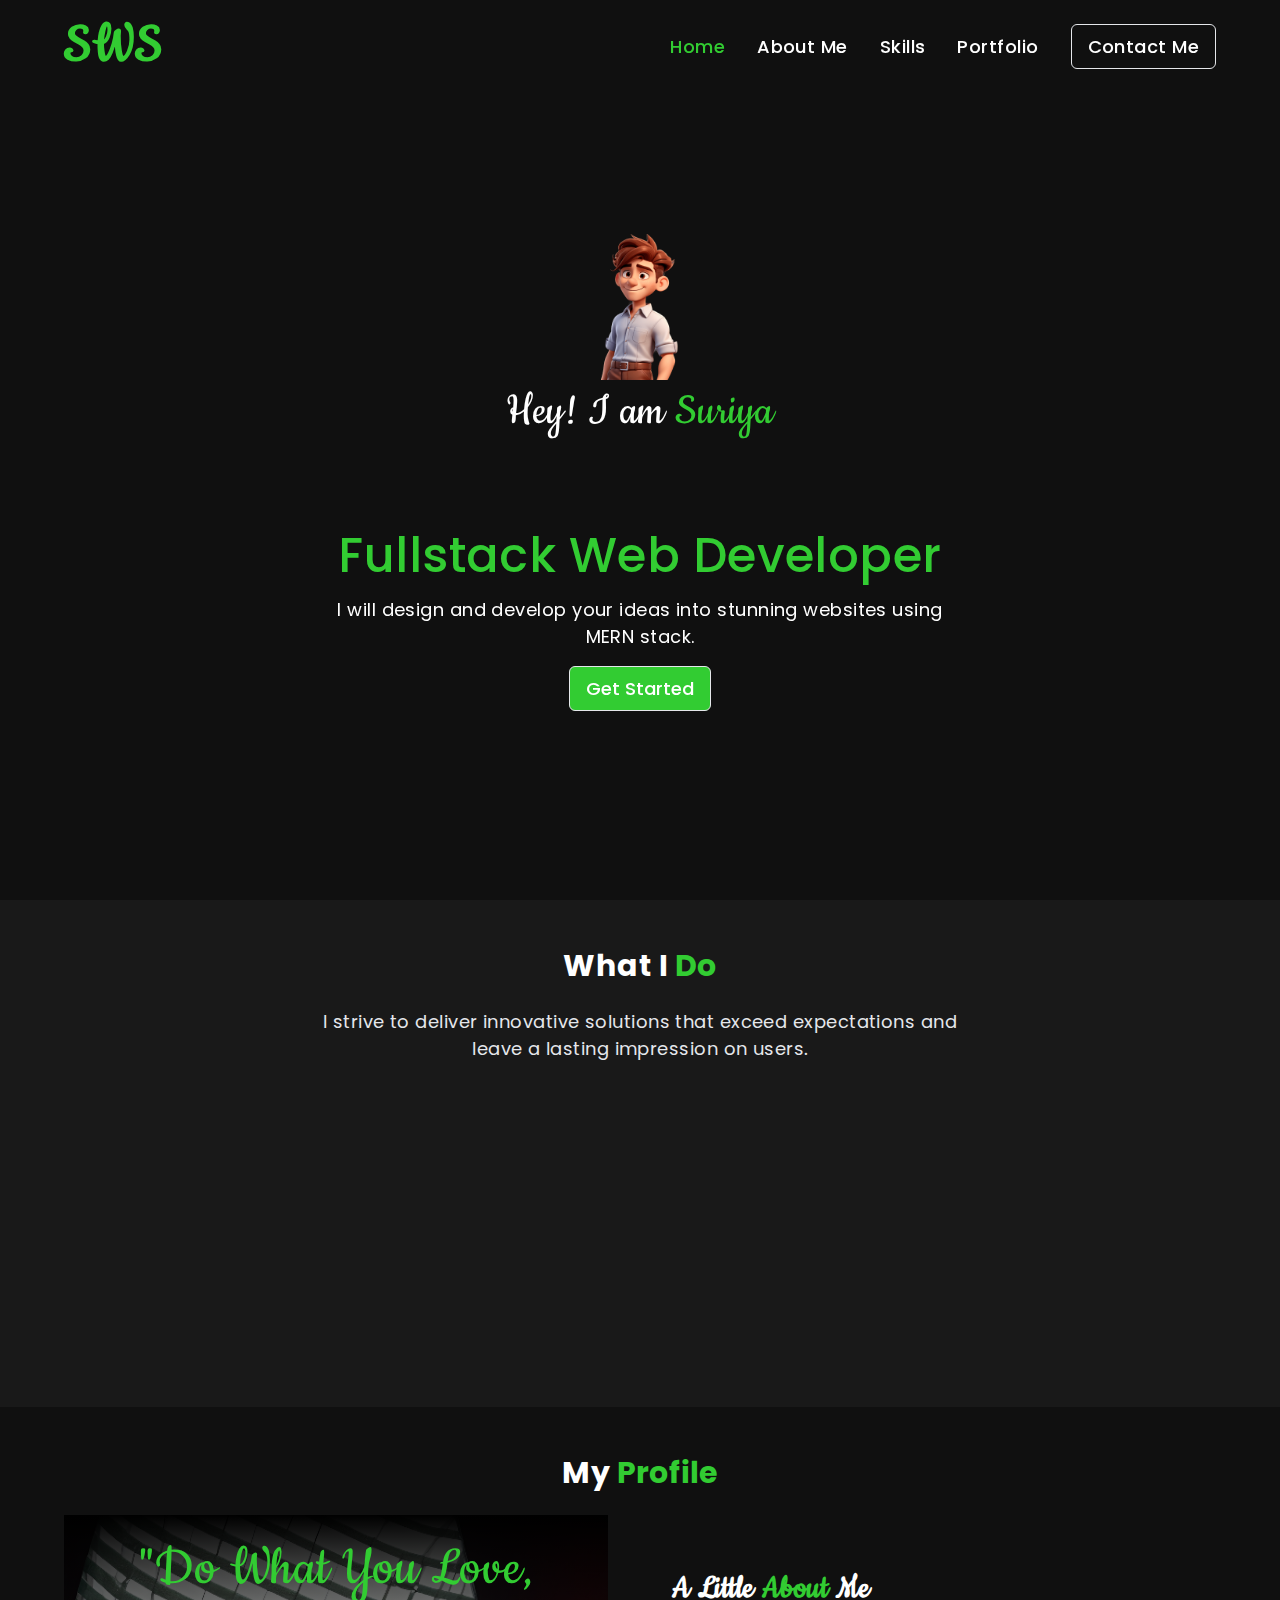
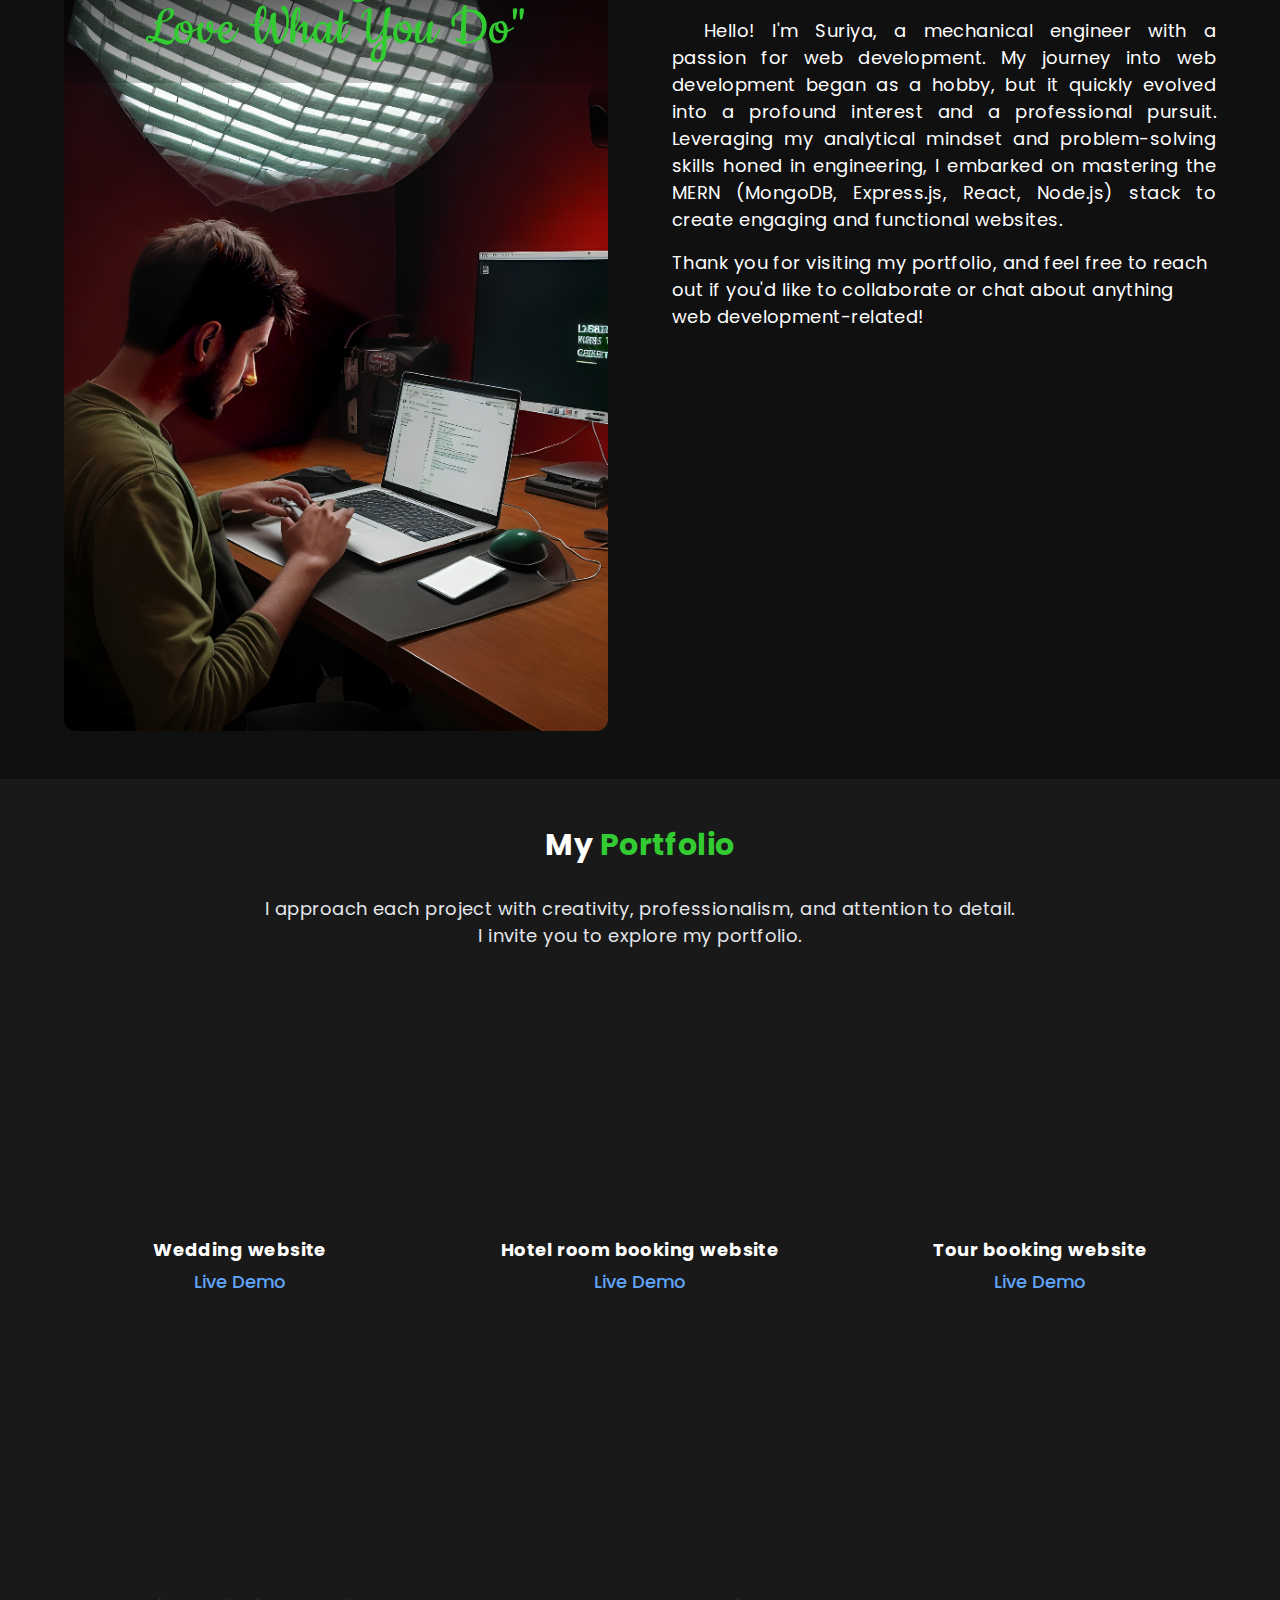
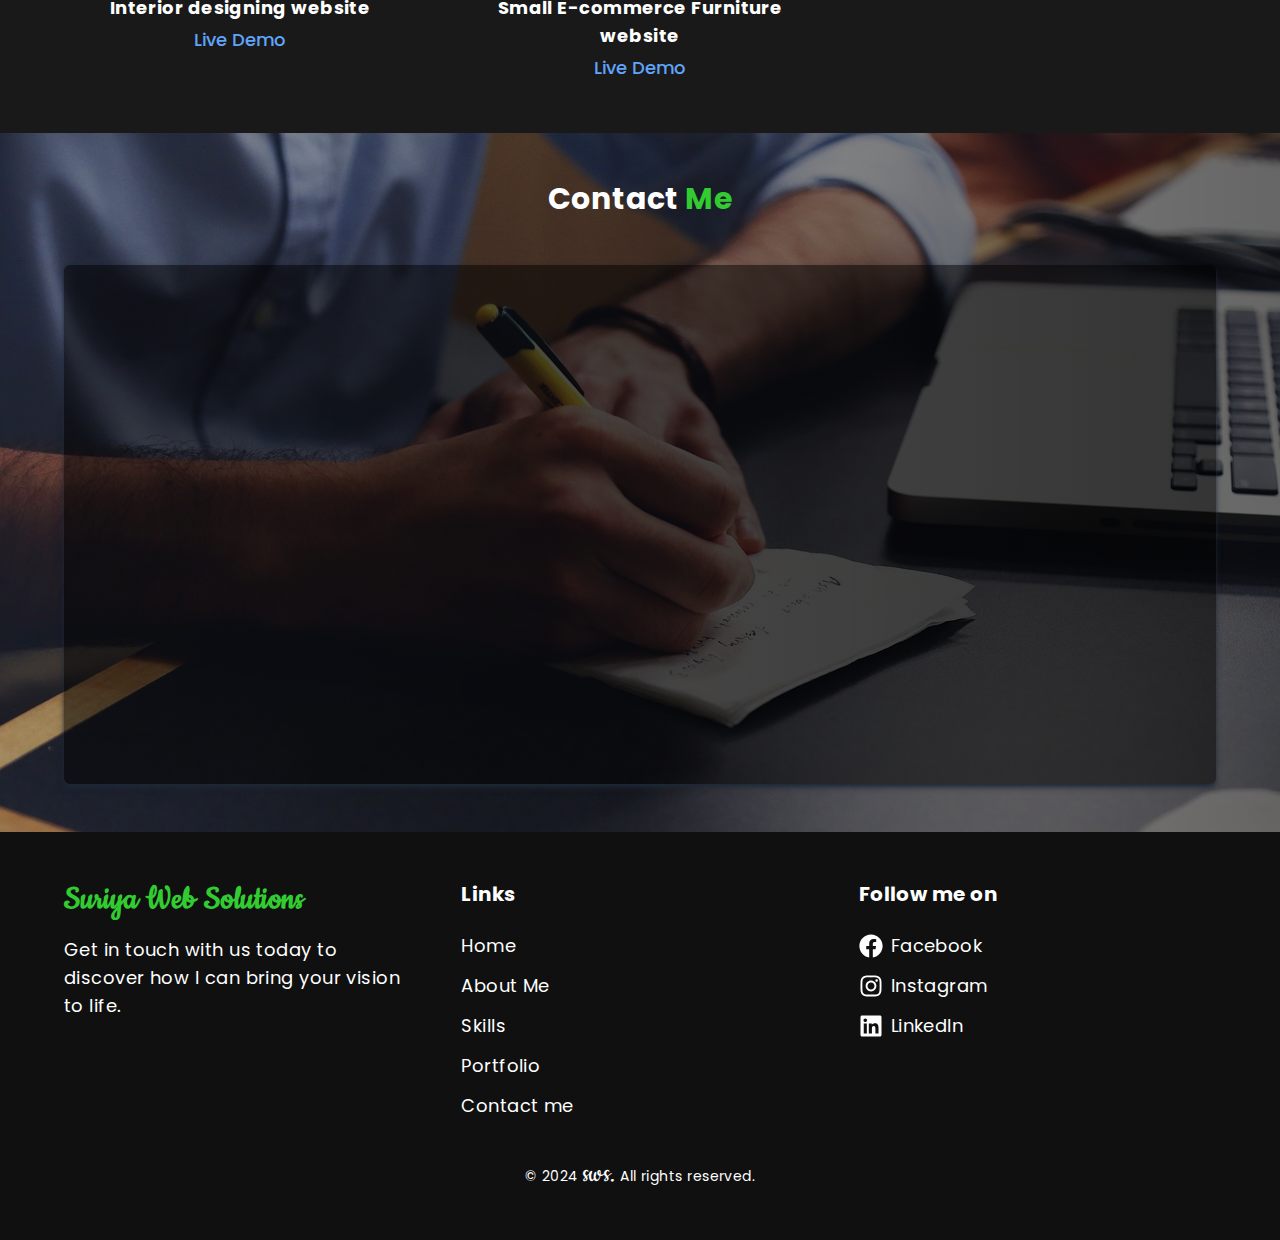
==== commit e0f8099d: "updt" ====
--- a/index.html
+++ b/index.html
@@ -10,7 +10,7 @@
 
 
 
-    <script type="module" crossorigin src="/assets/index-1gErQ0vs.js"></script>
+    <script type="module" crossorigin src="/assets/index-B_t9kjuA.js"></script>
     <link rel="stylesheet" crossorigin href="/assets/index-DoYt5WCW.css">
   </head>
   <body>
